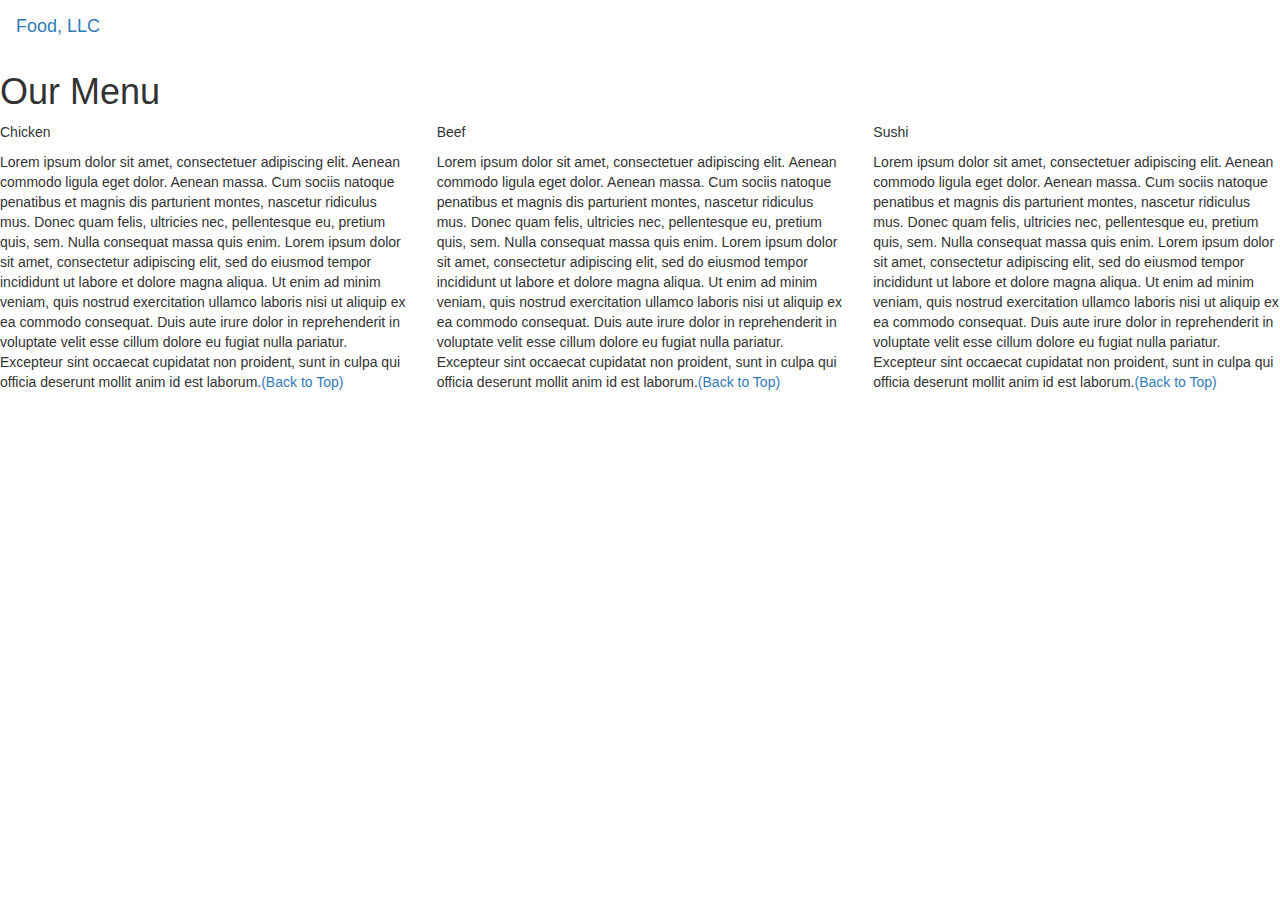
==== module_3/index.html @ 71357a36 "change in html" ====
<!DOCTYPE html>
<html>
<head>

<title>Module 3</title>

  <meta name="viewport" content="width=device-width, initial-scale=1">
  <link rel="stylesheet" href="https://maxcdn.bootstrapcdn.com/bootstrap/3.3.7/css/bootstrap.min.css">
  <script src="https://ajax.googleapis.com/ajax/libs/jquery/3.3.1/jquery.min.js"></script>
  <script src="https://maxcdn.bootstrapcdn.com/bootstrap/3.3.7/js/bootstrap.min.js"></script>

</head>

<meta name="viewport" content="width=device-width, initial-scale=1">
<link rel="stylesheet" type="text/css" href="styles.css">



<body>


<nav class="navbar" id="top">
  <div class="container-fluid">

    <div class="navbar-header">
      <button type="button" class="navbar-toggle" data-toggle="collapse" data-target="#myNavbar">
        <span class="icon-bar"></span>
        <span class="icon-bar"></span>
        <span class="icon-bar"></span> 
      </button>
      <a class="navbar-brand" href="#">Food, LLC</a>
    </div>

    <div class="collapse" id="myNavbar">
      <ul class="nav navbar-nav visible-xs">
        <li><a class="menu-item" href="#">Chicken</a></li>
        <li><a class="menu-item" href="#">Beef</a></li> 
        <li><a class="menu-item" href="#">Sushi</a></li> 
      </ul>
    </div>

  </div>
</nav>

<h1 class="main-title">Our Menu</h1>



<div class="row">

  <div class="col-lg-4 col-md-6 col-sm-12">
    <div class="content-box">
      <p class="item-name">Chicken</p>
      <p>Lorem ipsum dolor sit amet, consectetuer adipiscing elit. Aenean commodo ligula eget dolor. Aenean massa. Cum sociis natoque penatibus et magnis dis parturient montes, nascetur ridiculus mus. Donec quam felis, ultricies nec, pellentesque eu, pretium quis, sem. Nulla consequat massa quis enim. Lorem ipsum dolor sit amet, consectetur adipiscing elit, sed do eiusmod tempor incididunt ut labore et dolore magna aliqua. Ut enim ad minim veniam, quis nostrud exercitation ullamco laboris nisi ut aliquip ex ea commodo consequat. Duis aute irure dolor in reprehenderit in voluptate velit esse cillum dolore eu fugiat nulla pariatur. Excepteur sint occaecat cupidatat non proident, sunt in culpa qui officia deserunt mollit anim id est laborum.<a href="#top">(Back to Top)</a></p>
    </div>
  </div>

  <div class="col-lg-4 col-md-6 col-sm-12">
    <div class="content-box">
      <p class="item-name">Beef</p>
      <p>Lorem ipsum dolor sit amet, consectetuer adipiscing elit. Aenean commodo ligula eget dolor. Aenean massa. Cum sociis natoque penatibus et magnis dis parturient montes, nascetur ridiculus mus. Donec quam felis, ultricies nec, pellentesque eu, pretium quis, sem. Nulla consequat massa quis enim. Lorem ipsum dolor sit amet, consectetur adipiscing elit, sed do eiusmod tempor incididunt ut labore et dolore magna aliqua. Ut enim ad minim veniam, quis nostrud exercitation ullamco laboris nisi ut aliquip ex ea commodo consequat. Duis aute irure dolor in reprehenderit in voluptate velit esse cillum dolore eu fugiat nulla pariatur. Excepteur sint occaecat cupidatat non proident, sunt in culpa qui officia deserunt mollit anim id est laborum.<a href="#top">(Back to Top)</a></p>
    </div>
  </div>


  <div class="col-lg-4 col-md-12 col-sm-12">
    <div class="content-box">
      <p class="item-name">Sushi</p>
      <p>Lorem ipsum dolor sit amet, consectetuer adipiscing elit. Aenean commodo ligula eget dolor. Aenean massa. Cum sociis natoque penatibus et magnis dis parturient montes, nascetur ridiculus mus. Donec quam felis, ultricies nec, pellentesque eu, pretium quis, sem. Nulla consequat massa quis enim. Lorem ipsum dolor sit amet, consectetur adipiscing elit, sed do eiusmod tempor incididunt ut labore et dolore magna aliqua. Ut enim ad minim veniam, quis nostrud exercitation ullamco laboris nisi ut aliquip ex ea commodo consequat. Duis aute irure dolor in reprehenderit in voluptate velit esse cillum dolore eu fugiat nulla pariatur. Excepteur sint occaecat cupidatat non proident, sunt in culpa qui officia deserunt mollit anim id est laborum.<a href="#top">(Back to Top)</a></p>
    </div>
  </div>

</div>


</body>
</html>
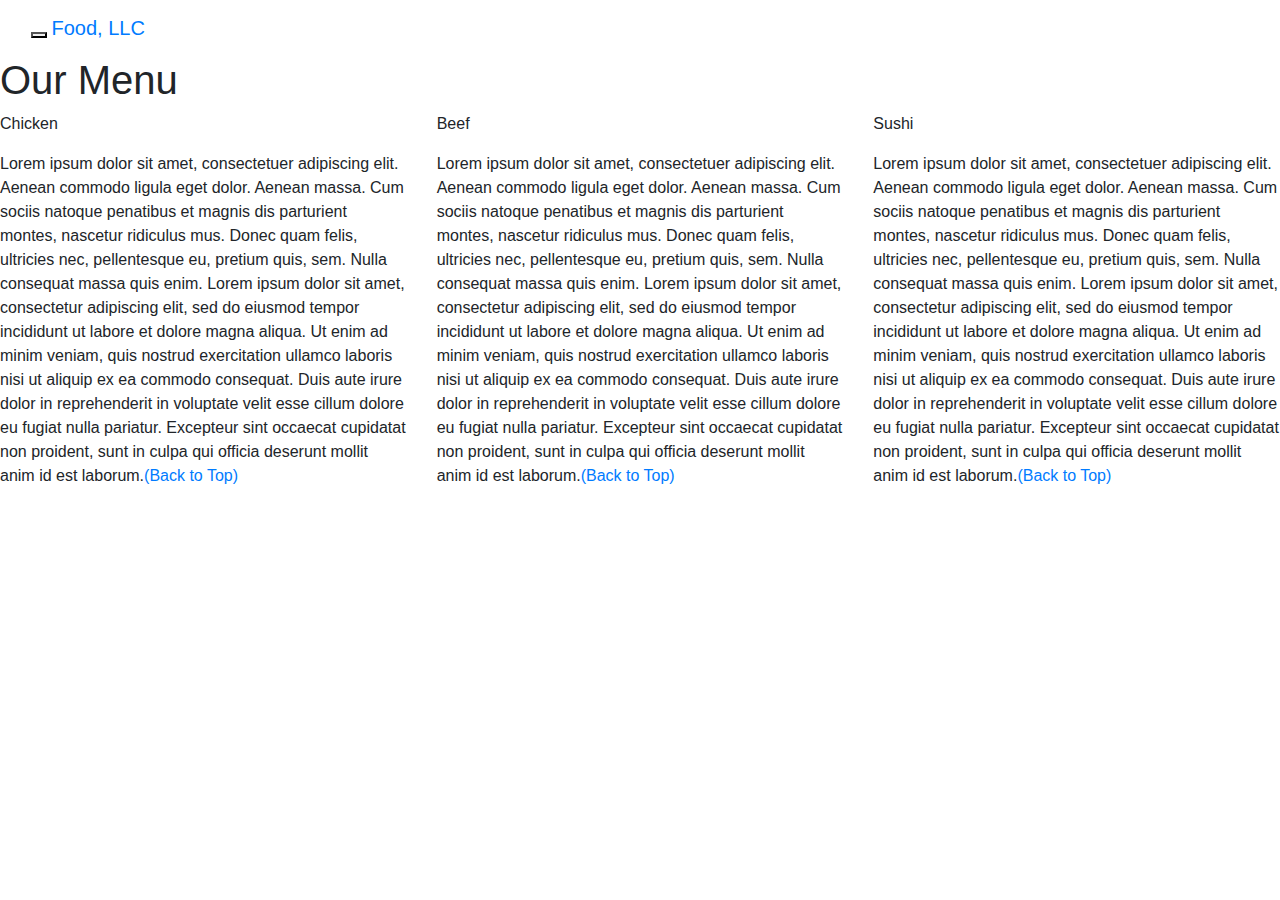
==== commit 8ed67edc: "Again change" ====
--- a/module_3/index.html
+++ b/module_3/index.html
@@ -6,14 +6,13 @@
 <title>Module 3</title>
 
   <meta name="viewport" content="width=device-width, initial-scale=1">
-  <link rel="stylesheet" href="https://maxcdn.bootstrapcdn.com/bootstrap/3.3.7/css/bootstrap.min.css">
-  <script src="https://ajax.googleapis.com/ajax/libs/jquery/3.3.1/jquery.min.js"></script>
-  <script src="https://maxcdn.bootstrapcdn.com/bootstrap/3.3.7/js/bootstrap.min.js"></script>
 
+
+	<link rel="stylesheet" href="css/bootstrap.min.css">
+<link rel="stylesheet" type="text/css" href="styles.css">
+  
 </head>
 
-<meta name="viewport" content="width=device-width, initial-scale=1">
-<link rel="stylesheet" type="text/css" href="styles.css">
 
 
 
@@ -72,7 +71,9 @@
   </div>
 
 </div>
-
+<script src="js/jquery-2.1.4.min.js"></script>
+	<script src="js/bootstrap.min.js"></script>
+  	<script src="js/script.js"></script>
 
 </body>
 </html>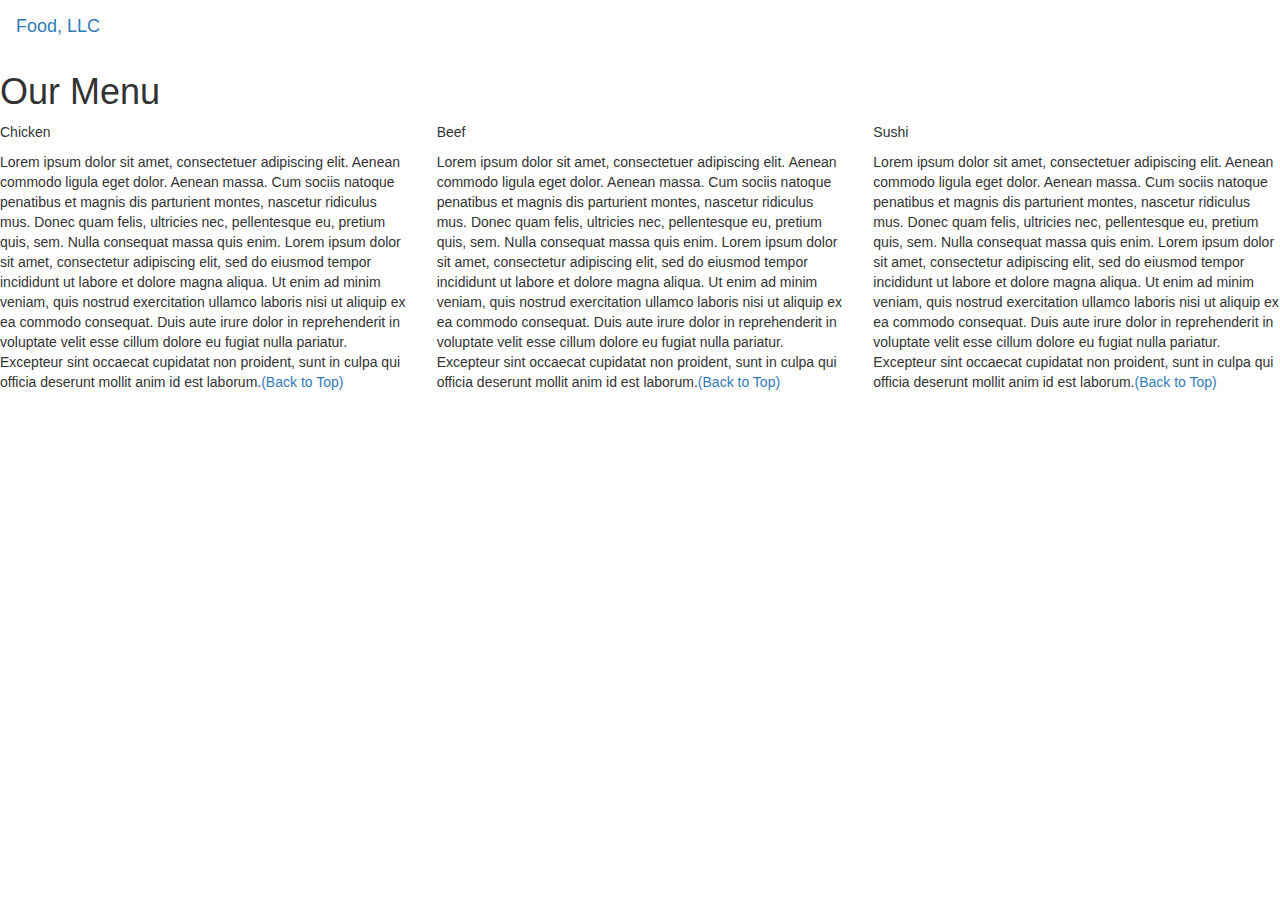
==== commit a2b94d87: "Change" ====
--- a/module_3/index.html
+++ b/module_3/index.html
@@ -1,4 +1,3 @@
-
 <!DOCTYPE html>
 <html>
 <head>
@@ -6,13 +5,14 @@
 <title>Module 3</title>
 
   <meta name="viewport" content="width=device-width, initial-scale=1">
+  <link rel="stylesheet" href="https://maxcdn.bootstrapcdn.com/bootstrap/3.3.7/css/bootstrap.min.css">
+  <script src="https://ajax.googleapis.com/ajax/libs/jquery/3.3.1/jquery.min.js"></script>
+  <script src="https://maxcdn.bootstrapcdn.com/bootstrap/3.3.7/js/bootstrap.min.js"></script>
 
-
-	<link rel="stylesheet" href="css/bootstrap.min.css">
-<link rel="stylesheet" type="text/css" href="styles.css">
-  
 </head>
 
+<meta name="viewport" content="width=device-width, initial-scale=1">
+<link rel="stylesheet" type="text/css" href="style.css">
 
 
 
@@ -71,9 +71,7 @@
   </div>
 
 </div>
-<script src="js/jquery-2.1.4.min.js"></script>
-	<script src="js/bootstrap.min.js"></script>
-  	<script src="js/script.js"></script>
+
 
 </body>
 </html>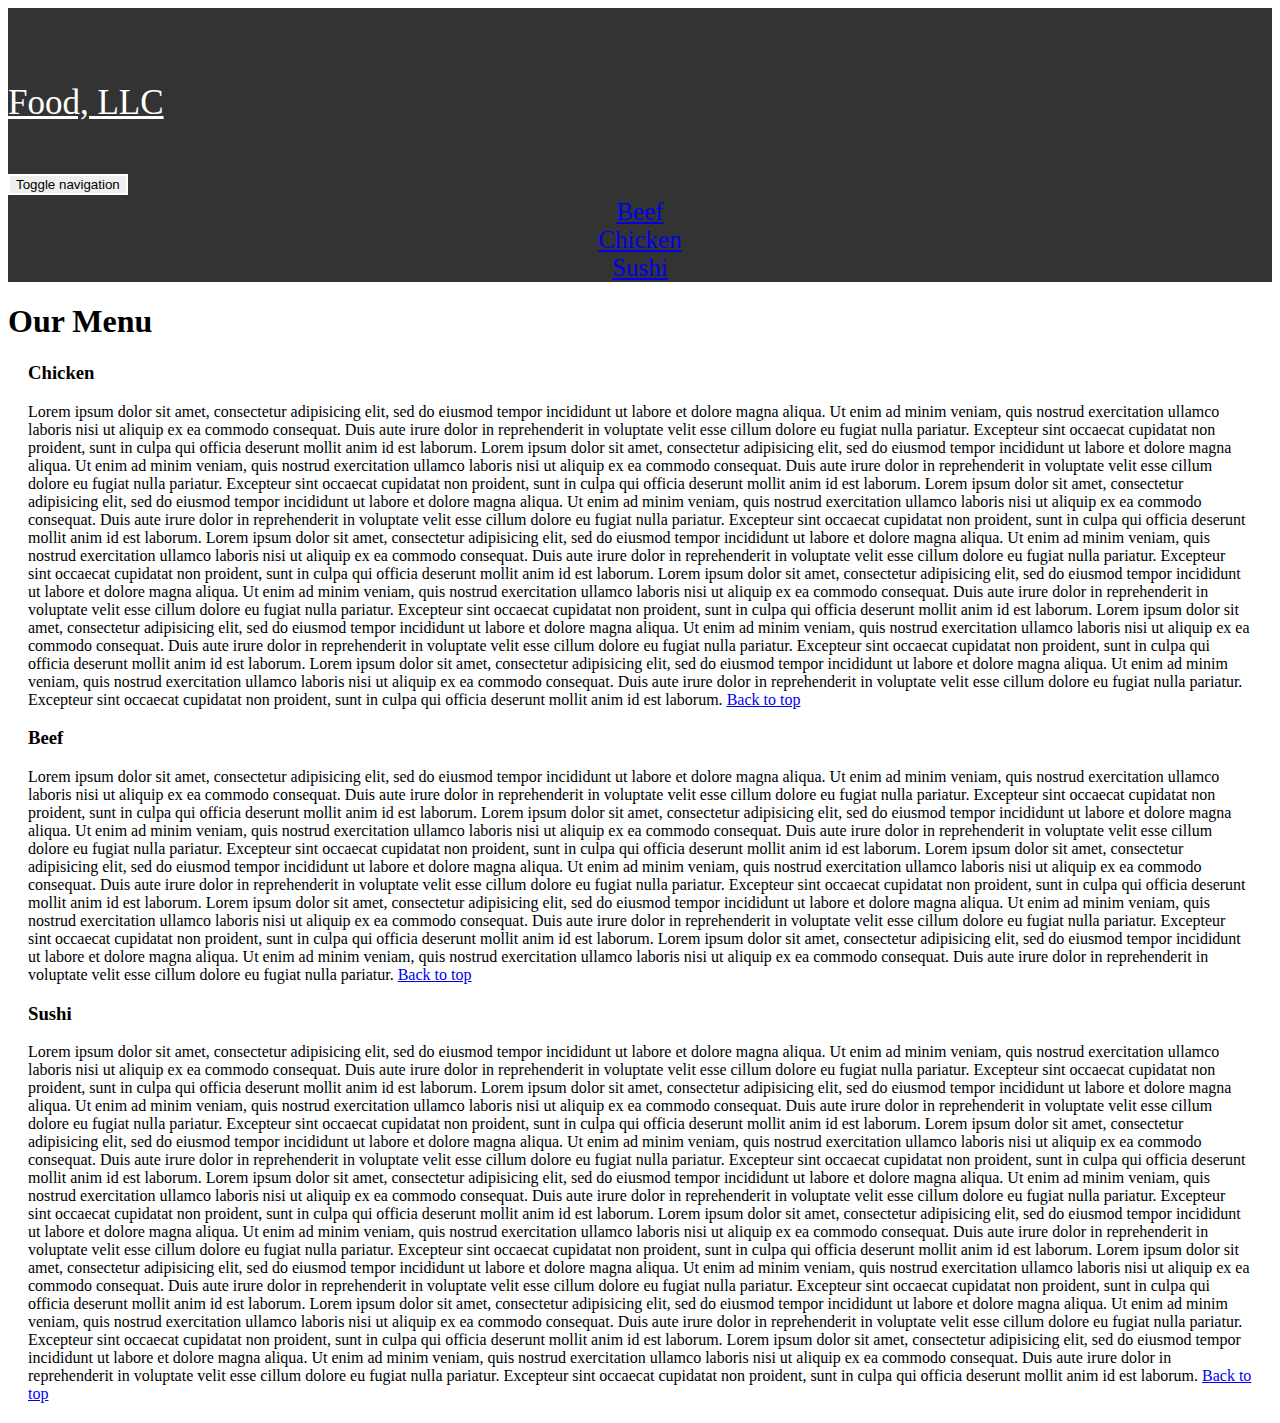
==== commit 1272c02f: "index change" ====
--- a/module_3/index.html
+++ b/module_3/index.html
@@ -1,77 +1,172 @@
-<!DOCTYPE html>
-<html>
-<head>
+  
+<!doctype html>
+<html lang="en">
+  <head>
+    <meta charset="utf-8">
+    <meta http-equiv="X-UA-Compatible" content="IE=edge">
+    <meta name="viewport" content="width=device-width, initial-scale=1">
+    <title>Food</title>
+    <link rel="stylesheet" href="css/bootstrap.min.css">
+    <link rel="stylesheet" href="css/style.css">
+    <link href="https://fonts.googleapis.com/css?family=Lobster" rel="stylesheet">
+  </head>
+<body>
+  <header>
+    <nav id="header-nav" class="navbar navbar-default">
+      <div class="container">
+        <div class="navbar-header">
+          <a href="index.html" class="navbar-brand "><p>Food, LLC</p></a>
+          <button type="button" class="navbar-toggle collapsed" data-toggle="collapse" data-target="#collapsable-nav" aria-expanded="false">
+            <span class="sr-only">Toggle navigation</span>
+            <span class="icon-bar"></span>
+            <span class="icon-bar"></span>
+            <span class="icon-bar"></span>
+          </button>
+        </div><!-- navbar header -->
 
-<title>Module 3</title>
+        <div class="collapse navbar-collapse" id="collapsable-nav">
+          <ul id="nav-list" class="nav navbar-nav navbar-right visible-xs">
+            <li><a href="#beef">Beef</a></li>
+            <li><a href="#chicken">Chicken</a></li>
+            <li><a href="#sushi">Sushi</a></li>
+          </ul>
+        </div>
+      </div>
+    </nav>
+  </header>
+  <div class="container" id="main-content">
+    <h1 class="text-center" id="home">Our Menu</h1>
+    <section class="row">
+      <div class="col-md-4 col-sm-6 col-xs-12"  id="chicken">
+      <article>
+        <h3 class="text-center">Chicken</h3>
+        <p>Lorem ipsum dolor sit amet, consectetur adipisicing elit, sed do eiusmod
+        tempor incididunt ut labore et dolore magna aliqua. Ut enim ad minim veniam,
+        quis nostrud exercitation ullamco laboris nisi ut aliquip ex ea commodo
+        consequat. Duis aute irure dolor in reprehenderit in voluptate velit esse
+        cillum dolore eu fugiat nulla pariatur. Excepteur sint occaecat cupidatat non
+        proident, sunt in culpa qui officia deserunt mollit anim id est laborum. Lorem ipsum dolor sit amet, consectetur adipisicing elit, sed do eiusmod
+        tempor incididunt ut labore et dolore magna aliqua. Ut enim ad minim veniam,
+        quis nostrud exercitation ullamco laboris nisi ut aliquip ex ea commodo
+        consequat. Duis aute irure dolor in reprehenderit in voluptate velit esse
+        cillum dolore eu fugiat nulla pariatur. Excepteur sint occaecat cupidatat non
+        proident, sunt in culpa qui officia deserunt mollit anim id est laborum. Lorem ipsum dolor sit amet, consectetur adipisicing elit, sed do eiusmod
+        tempor incididunt ut labore et dolore magna aliqua. Ut enim ad minim veniam,
+        quis nostrud exercitation ullamco laboris nisi ut aliquip ex ea commodo
+        consequat. Duis aute irure dolor in reprehenderit in voluptate velit esse
+        cillum dolore eu fugiat nulla pariatur. Excepteur sint occaecat cupidatat non
+        proident, sunt in culpa qui officia deserunt mollit anim id est laborum. Lorem ipsum dolor sit amet, consectetur adipisicing elit, sed do eiusmod
+        tempor incididunt ut labore et dolore magna aliqua. Ut enim ad minim veniam,
+        quis nostrud exercitation ullamco laboris nisi ut aliquip ex ea commodo
+        consequat. Duis aute irure dolor in reprehenderit in voluptate velit esse
+        cillum dolore eu fugiat nulla pariatur. Excepteur sint occaecat cupidatat non
+        proident, sunt in culpa qui officia deserunt mollit anim id est laborum. Lorem ipsum dolor sit amet, consectetur adipisicing elit, sed do eiusmod
+        tempor incididunt ut labore et dolore magna aliqua. Ut enim ad minim veniam,
+        quis nostrud exercitation ullamco laboris nisi ut aliquip ex ea commodo
+        consequat. Duis aute irure dolor in reprehenderit in voluptate velit esse
+        cillum dolore eu fugiat nulla pariatur. Excepteur sint occaecat cupidatat non
+        proident, sunt in culpa qui officia deserunt mollit anim id est laborum. Lorem ipsum dolor sit amet, consectetur adipisicing elit, sed do eiusmod
+        tempor incididunt ut labore et dolore magna aliqua. Ut enim ad minim veniam,
+        quis nostrud exercitation ullamco laboris nisi ut aliquip ex ea commodo
+        consequat. Duis aute irure dolor in reprehenderit in voluptate velit esse
+        cillum dolore eu fugiat nulla pariatur. Excepteur sint occaecat cupidatat non
+        proident, sunt in culpa qui officia deserunt mollit anim id est laborum. Lorem ipsum dolor sit amet, consectetur adipisicing elit, sed do eiusmod
+        tempor incididunt ut labore et dolore magna aliqua. Ut enim ad minim veniam,
+        quis nostrud exercitation ullamco laboris nisi ut aliquip ex ea commodo
+        consequat. Duis aute irure dolor in reprehenderit in voluptate velit esse
+        cillum dolore eu fugiat nulla pariatur. Excepteur sint occaecat cupidatat non
+        proident, sunt in culpa qui officia deserunt mollit anim id est laborum. <a href="#home" class="visible-xs visible-sm">Back to top</a></p>
+        </article>
+      </div>
+    
 
-  <meta name="viewport" content="width=device-width, initial-scale=1">
-  <link rel="stylesheet" href="https://maxcdn.bootstrapcdn.com/bootstrap/3.3.7/css/bootstrap.min.css">
-  <script src="https://ajax.googleapis.com/ajax/libs/jquery/3.3.1/jquery.min.js"></script>
-  <script src="https://maxcdn.bootstrapcdn.com/bootstrap/3.3.7/js/bootstrap.min.js"></script>
+    
+      <div id="beef" class="col-md-4 col-sm-6 col-xs-12">
+      <article>
+        <h3 class="text-center">Beef</h3>
+        <p>Lorem ipsum dolor sit amet, consectetur adipisicing elit, sed do eiusmod
+        tempor incididunt ut labore et dolore magna aliqua. Ut enim ad minim veniam,
+        quis nostrud exercitation ullamco laboris nisi ut aliquip ex ea commodo
+        consequat. Duis aute irure dolor in reprehenderit in voluptate velit esse
+        cillum dolore eu fugiat nulla pariatur. Excepteur sint occaecat cupidatat non
+        proident, sunt in culpa qui officia deserunt mollit anim id est laborum. Lorem ipsum dolor sit amet, consectetur adipisicing elit, sed do eiusmod
+        tempor incididunt ut labore et dolore magna aliqua. Ut enim ad minim veniam,
+        quis nostrud exercitation ullamco laboris nisi ut aliquip ex ea commodo
+        consequat. Duis aute irure dolor in reprehenderit in voluptate velit esse
+        cillum dolore eu fugiat nulla pariatur. Excepteur sint occaecat cupidatat non
+        proident, sunt in culpa qui officia deserunt mollit anim id est laborum. Lorem ipsum dolor sit amet, consectetur adipisicing elit, sed do eiusmod
+        tempor incididunt ut labore et dolore magna aliqua. Ut enim ad minim veniam,
+        quis nostrud exercitation ullamco laboris nisi ut aliquip ex ea commodo
+        consequat. Duis aute irure dolor in reprehenderit in voluptate velit esse
+        cillum dolore eu fugiat nulla pariatur. Excepteur sint occaecat cupidatat non
+        proident, sunt in culpa qui officia deserunt mollit anim id est laborum. Lorem ipsum dolor sit amet, consectetur adipisicing elit, sed do eiusmod
+        tempor incididunt ut labore et dolore magna aliqua. Ut enim ad minim veniam,
+        quis nostrud exercitation ullamco laboris nisi ut aliquip ex ea commodo
+        consequat. Duis aute irure dolor in reprehenderit in voluptate velit esse
+        cillum dolore eu fugiat nulla pariatur. Excepteur sint occaecat cupidatat non
+        proident, sunt in culpa qui officia deserunt mollit anim id est laborum. Lorem ipsum dolor sit amet, consectetur adipisicing elit, sed do eiusmod
+        tempor incididunt ut labore et dolore magna aliqua. Ut enim ad minim veniam,
+        quis nostrud exercitation ullamco laboris nisi ut aliquip ex ea commodo
+        consequat. Duis aute irure dolor in reprehenderit in voluptate velit esse
+        cillum dolore eu fugiat nulla pariatur. <a href="#home" class="visible-xs visible-sm">Back to top</a></p>
+        </article>
+      </div>
+    
 
-</head>
-
-<meta name="viewport" content="width=device-width, initial-scale=1">
-<link rel="stylesheet" type="text/css" href="style.css">
-
-
-
-<body>
-
-
-<nav class="navbar" id="top">
-  <div class="container-fluid">
-
-    <div class="navbar-header">
-      <button type="button" class="navbar-toggle" data-toggle="collapse" data-target="#myNavbar">
-        <span class="icon-bar"></span>
-        <span class="icon-bar"></span>
-        <span class="icon-bar"></span> 
-      </button>
-      <a class="navbar-brand" href="#">Food, LLC</a>
-    </div>
-
-    <div class="collapse" id="myNavbar">
-      <ul class="nav navbar-nav visible-xs">
-        <li><a class="menu-item" href="#">Chicken</a></li>
-        <li><a class="menu-item" href="#">Beef</a></li> 
-        <li><a class="menu-item" href="#">Sushi</a></li> 
-      </ul>
-    </div>
-
+    
+    
+      <div id="sushi" class="col-md-4 col-sm-12 col-xs-12">
+      <article>
+        <h3 class="text-center">Sushi</h3>
+        <p>Lorem ipsum dolor sit amet, consectetur adipisicing elit, sed do eiusmod
+        tempor incididunt ut labore et dolore magna aliqua. Ut enim ad minim veniam,
+        quis nostrud exercitation ullamco laboris nisi ut aliquip ex ea commodo
+        consequat. Duis aute irure dolor in reprehenderit in voluptate velit esse
+        cillum dolore eu fugiat nulla pariatur. Excepteur sint occaecat cupidatat non
+        proident, sunt in culpa qui officia deserunt mollit anim id est laborum. Lorem ipsum dolor sit amet, consectetur adipisicing elit, sed do eiusmod
+        tempor incididunt ut labore et dolore magna aliqua. Ut enim ad minim veniam,
+        quis nostrud exercitation ullamco laboris nisi ut aliquip ex ea commodo
+        consequat. Duis aute irure dolor in reprehenderit in voluptate velit esse
+        cillum dolore eu fugiat nulla pariatur. Excepteur sint occaecat cupidatat non
+        proident, sunt in culpa qui officia deserunt mollit anim id est laborum. Lorem ipsum dolor sit amet, consectetur adipisicing elit, sed do eiusmod
+        tempor incididunt ut labore et dolore magna aliqua. Ut enim ad minim veniam,
+        quis nostrud exercitation ullamco laboris nisi ut aliquip ex ea commodo
+        consequat. Duis aute irure dolor in reprehenderit in voluptate velit esse
+        cillum dolore eu fugiat nulla pariatur. Excepteur sint occaecat cupidatat non
+        proident, sunt in culpa qui officia deserunt mollit anim id est laborum. Lorem ipsum dolor sit amet, consectetur adipisicing elit, sed do eiusmod
+        tempor incididunt ut labore et dolore magna aliqua. Ut enim ad minim veniam,
+        quis nostrud exercitation ullamco laboris nisi ut aliquip ex ea commodo
+        consequat. Duis aute irure dolor in reprehenderit in voluptate velit esse
+        cillum dolore eu fugiat nulla pariatur. Excepteur sint occaecat cupidatat non
+        proident, sunt in culpa qui officia deserunt mollit anim id est laborum. Lorem ipsum dolor sit amet, consectetur adipisicing elit, sed do eiusmod
+        tempor incididunt ut labore et dolore magna aliqua. Ut enim ad minim veniam,
+        quis nostrud exercitation ullamco laboris nisi ut aliquip ex ea commodo
+        consequat. Duis aute irure dolor in reprehenderit in voluptate velit esse
+        cillum dolore eu fugiat nulla pariatur. Excepteur sint occaecat cupidatat non
+        proident, sunt in culpa qui officia deserunt mollit anim id est laborum. Lorem ipsum dolor sit amet, consectetur adipisicing elit, sed do eiusmod
+        tempor incididunt ut labore et dolore magna aliqua. Ut enim ad minim veniam,
+        quis nostrud exercitation ullamco laboris nisi ut aliquip ex ea commodo
+        consequat. Duis aute irure dolor in reprehenderit in voluptate velit esse
+        cillum dolore eu fugiat nulla pariatur. Excepteur sint occaecat cupidatat non
+        proident, sunt in culpa qui officia deserunt mollit anim id est laborum. Lorem ipsum dolor sit amet, consectetur adipisicing elit, sed do eiusmod
+        tempor incididunt ut labore et dolore magna aliqua. Ut enim ad minim veniam,
+        quis nostrud exercitation ullamco laboris nisi ut aliquip ex ea commodo
+        consequat. Duis aute irure dolor in reprehenderit in voluptate velit esse
+        cillum dolore eu fugiat nulla pariatur. Excepteur sint occaecat cupidatat non
+        proident, sunt in culpa qui officia deserunt mollit anim id est laborum.
+        Lorem ipsum dolor sit amet, consectetur adipisicing elit, sed do eiusmod
+        tempor incididunt ut labore et dolore magna aliqua. Ut enim ad minim veniam,
+        quis nostrud exercitation ullamco laboris nisi ut aliquip ex ea commodo
+        consequat. Duis aute irure dolor in reprehenderit in voluptate velit esse
+        cillum dolore eu fugiat nulla pariatur. Excepteur sint occaecat cupidatat non
+        proident, sunt in culpa qui officia deserunt mollit anim id est laborum. <a href="#home" class="visible-xs visible-sm">Back to top</a></p>
+        </article>
+      </div>
+    </section>
   </div>
-</nav>
-
-<h1 class="main-title">Our Menu</h1>
-
-
-
-<div class="row">
-
-  <div class="col-lg-4 col-md-6 col-sm-12">
-    <div class="content-box">
-      <p class="item-name">Chicken</p>
-      <p>Lorem ipsum dolor sit amet, consectetuer adipiscing elit. Aenean commodo ligula eget dolor. Aenean massa. Cum sociis natoque penatibus et magnis dis parturient montes, nascetur ridiculus mus. Donec quam felis, ultricies nec, pellentesque eu, pretium quis, sem. Nulla consequat massa quis enim. Lorem ipsum dolor sit amet, consectetur adipiscing elit, sed do eiusmod tempor incididunt ut labore et dolore magna aliqua. Ut enim ad minim veniam, quis nostrud exercitation ullamco laboris nisi ut aliquip ex ea commodo consequat. Duis aute irure dolor in reprehenderit in voluptate velit esse cillum dolore eu fugiat nulla pariatur. Excepteur sint occaecat cupidatat non proident, sunt in culpa qui officia deserunt mollit anim id est laborum.<a href="#top">(Back to Top)</a></p>
-    </div>
-  </div>
-
-  <div class="col-lg-4 col-md-6 col-sm-12">
-    <div class="content-box">
-      <p class="item-name">Beef</p>
-      <p>Lorem ipsum dolor sit amet, consectetuer adipiscing elit. Aenean commodo ligula eget dolor. Aenean massa. Cum sociis natoque penatibus et magnis dis parturient montes, nascetur ridiculus mus. Donec quam felis, ultricies nec, pellentesque eu, pretium quis, sem. Nulla consequat massa quis enim. Lorem ipsum dolor sit amet, consectetur adipiscing elit, sed do eiusmod tempor incididunt ut labore et dolore magna aliqua. Ut enim ad minim veniam, quis nostrud exercitation ullamco laboris nisi ut aliquip ex ea commodo consequat. Duis aute irure dolor in reprehenderit in voluptate velit esse cillum dolore eu fugiat nulla pariatur. Excepteur sint occaecat cupidatat non proident, sunt in culpa qui officia deserunt mollit anim id est laborum.<a href="#top">(Back to Top)</a></p>
-    </div>
-  </div>
-
-
-  <div class="col-lg-4 col-md-12 col-sm-12">
-    <div class="content-box">
-      <p class="item-name">Sushi</p>
-      <p>Lorem ipsum dolor sit amet, consectetuer adipiscing elit. Aenean commodo ligula eget dolor. Aenean massa. Cum sociis natoque penatibus et magnis dis parturient montes, nascetur ridiculus mus. Donec quam felis, ultricies nec, pellentesque eu, pretium quis, sem. Nulla consequat massa quis enim. Lorem ipsum dolor sit amet, consectetur adipiscing elit, sed do eiusmod tempor incididunt ut labore et dolore magna aliqua. Ut enim ad minim veniam, quis nostrud exercitation ullamco laboris nisi ut aliquip ex ea commodo consequat. Duis aute irure dolor in reprehenderit in voluptate velit esse cillum dolore eu fugiat nulla pariatur. Excepteur sint occaecat cupidatat non proident, sunt in culpa qui officia deserunt mollit anim id est laborum.<a href="#top">(Back to Top)</a></p>
-    </div>
-  </div>
-
-</div>
-
-
+  <!-- jQuery (Bootstrap JS plugins depend on it) -->
+  <script src="js/jquery-2.1.4.min.js"></script>
+  <script src="js/bootstrap.min.js"></script>
+  <script src="js/script.js"></script>
 </body>
 </html>--- a/module_3/css/style.css
+++ b/module_3/css/style.css
@@ -0,0 +1,96 @@
+.container-fluid{
+	margin: 0;
+	padding: 0;
+}
+
+.navbar{
+	border-radius: 0px;
+	background-color: rgba(0,0,0,0.8);
+}
+
+.navbar-brand{
+  font-size: 35px;
+  color: white;
+  padding-left: 25px;
+}
+
+.navbar-brand:hover{
+	color: white;
+}
+
+.nav{
+	margin: 0;
+	padding: 0;
+}
+
+.navbar-nav{
+  font-size: 25px;
+  text-align: center;
+  margin: 0;
+  padding: 0;
+}
+
+.navbar-toggle{
+	border: 2px solid white;
+	margin-right: 25px;
+}
+
+.icon-bar{
+	background-color: white;
+}
+
+
+.main-title{
+  margin-bottom: 15px;
+  text-align: center;
+  color: #ff4532;
+  font-size: 50px;
+  font-family: "Comic Sans MS", cursive, sans-serif;
+  font-weight: bold;
+}
+
+li{
+	box-sizing: border-box;
+	width: 100%;
+}
+
+.menu-item{
+	padding: 0;
+	margin: 0;
+	width: 100%;
+	background-color: white;
+	border-bottom: 1px solid black;
+	color: black;
+	display: block;
+}
+
+.menu-item:hover{
+	background-color: rgba(0,0,0,0.9);
+	color: rgba(0,0,0,0.4);
+}
+
+
+
+.row{
+	margin: 20px;
+}
+
+.content-box{
+	margin: 20px;
+	width: auto;
+	height: auto;
+	color: black;
+	background-color: rgba(0,0,0,0.2);
+	font-family: "Comic Sans MS", cursive, sans-serif;
+	padding: 20px;
+}
+
+.item-name{
+	text-align: center;
+	font-size: 20px;
+	font-weight: bold;
+}
+
+#top{
+
+}
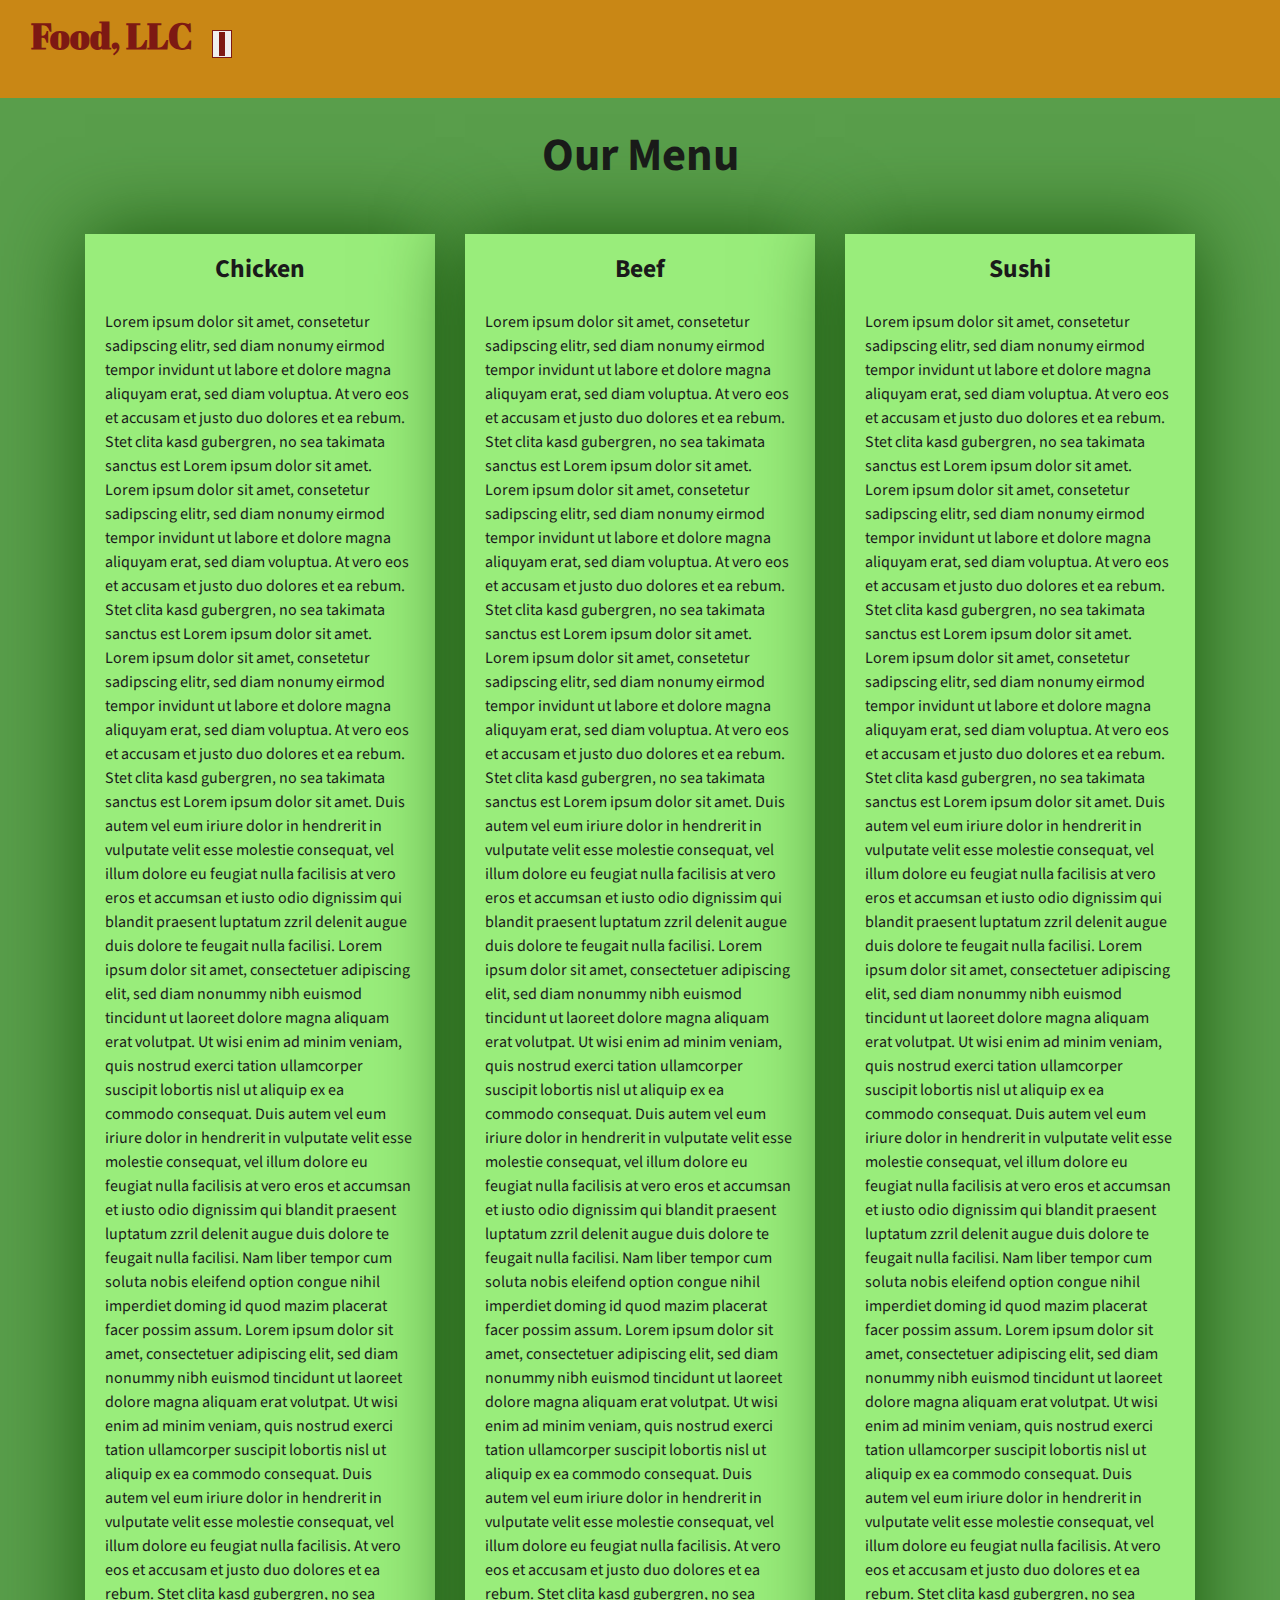
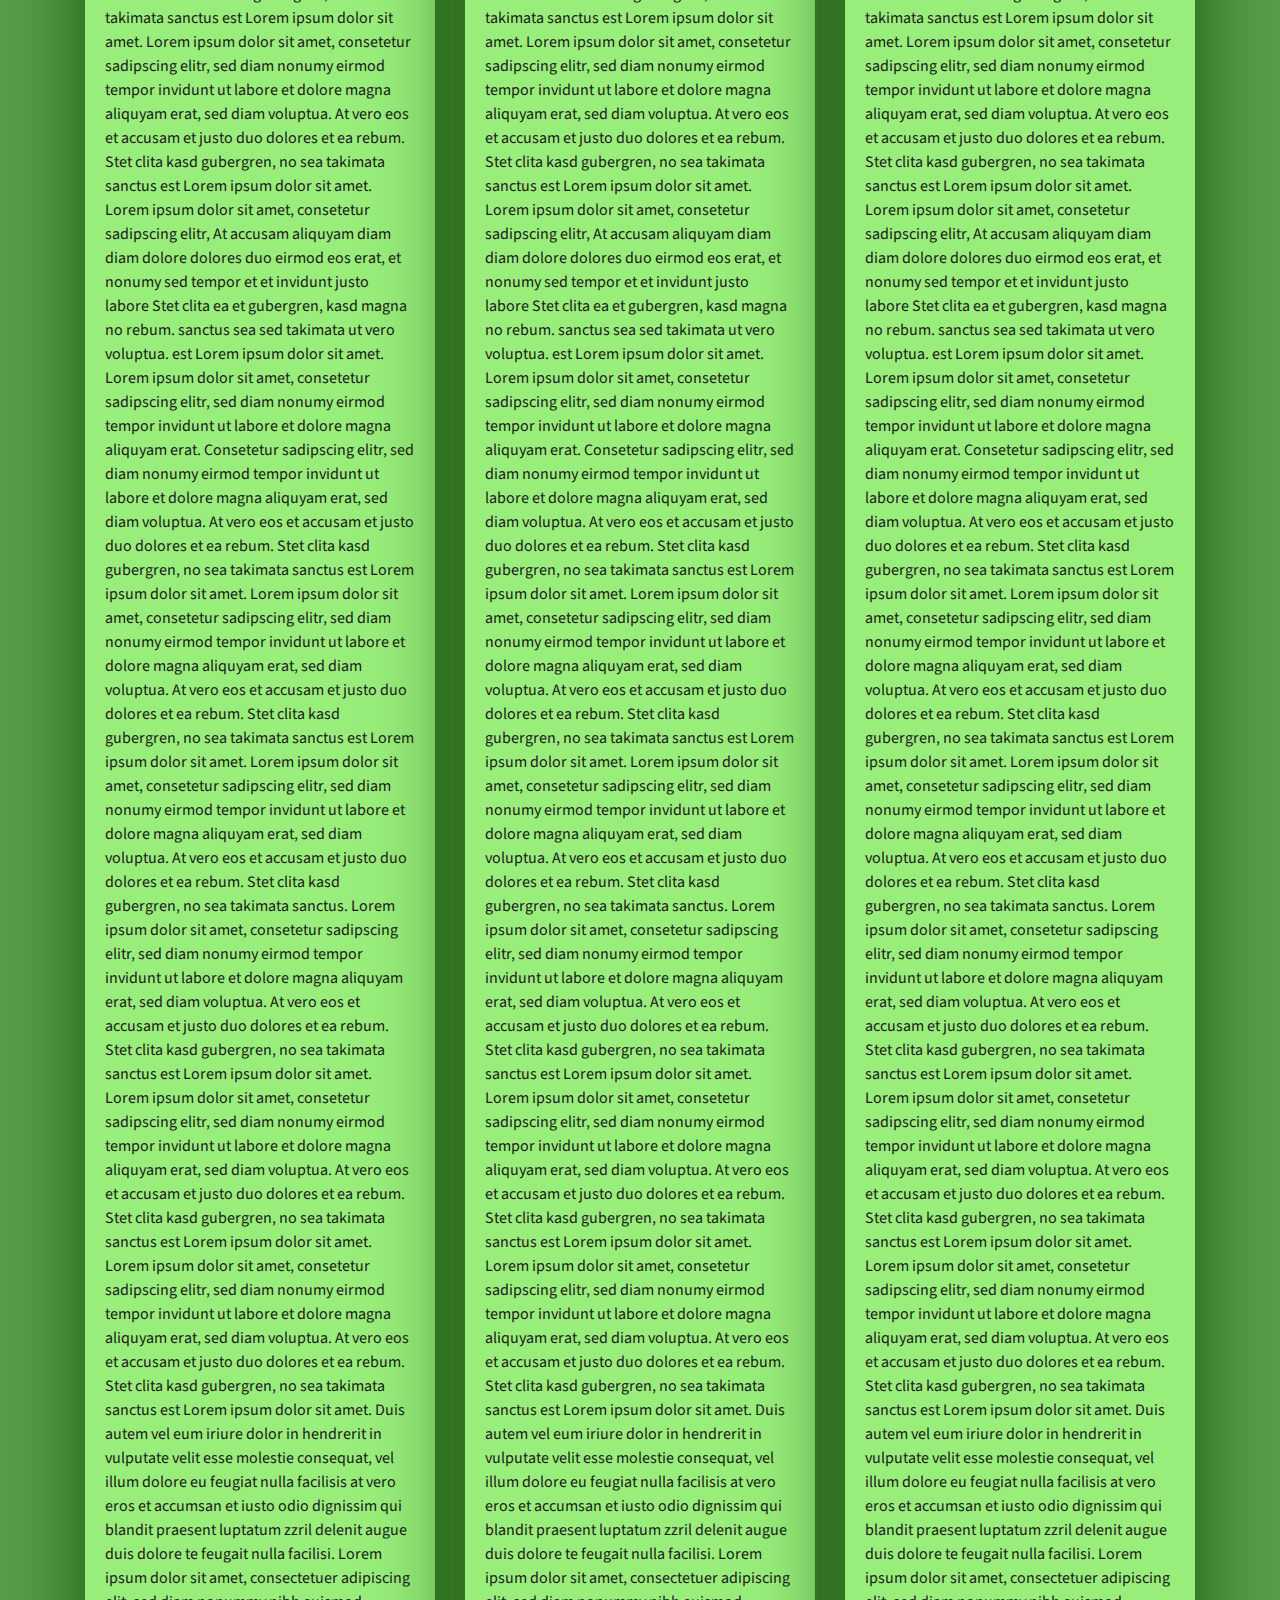
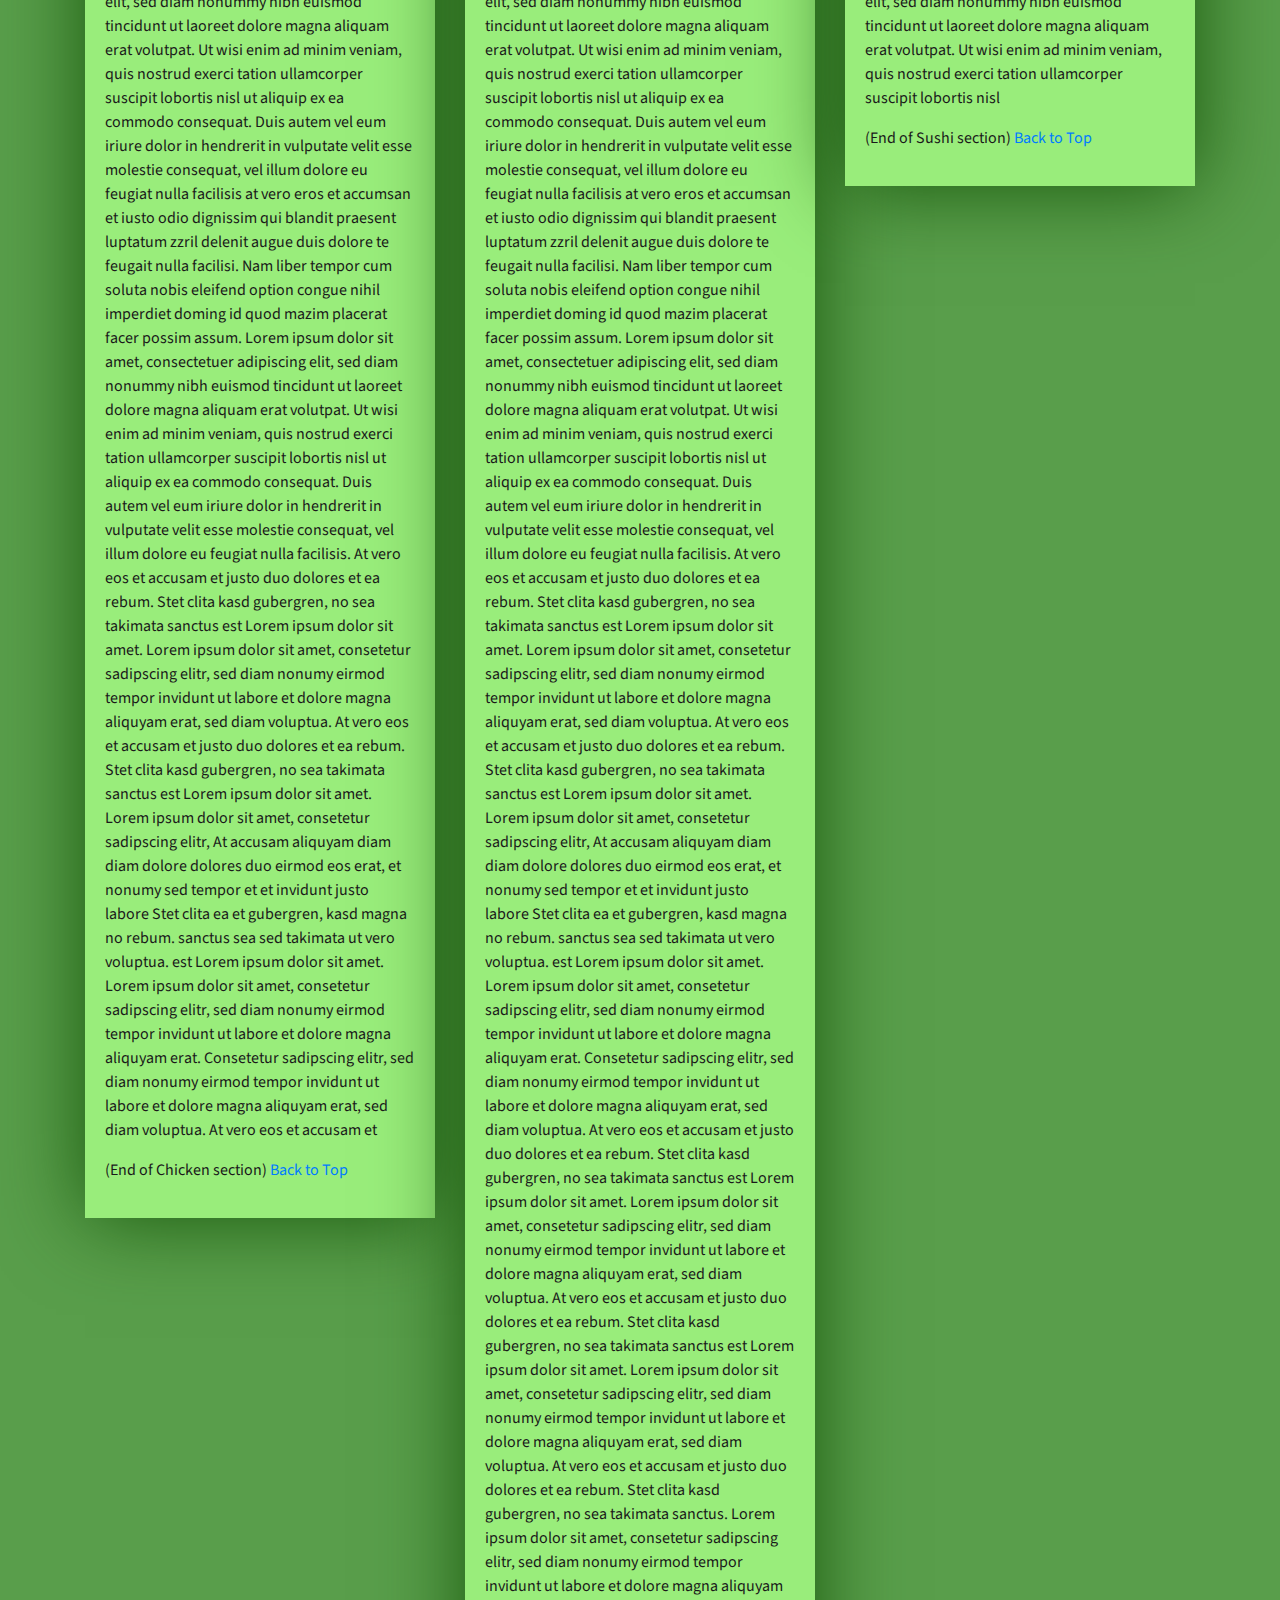
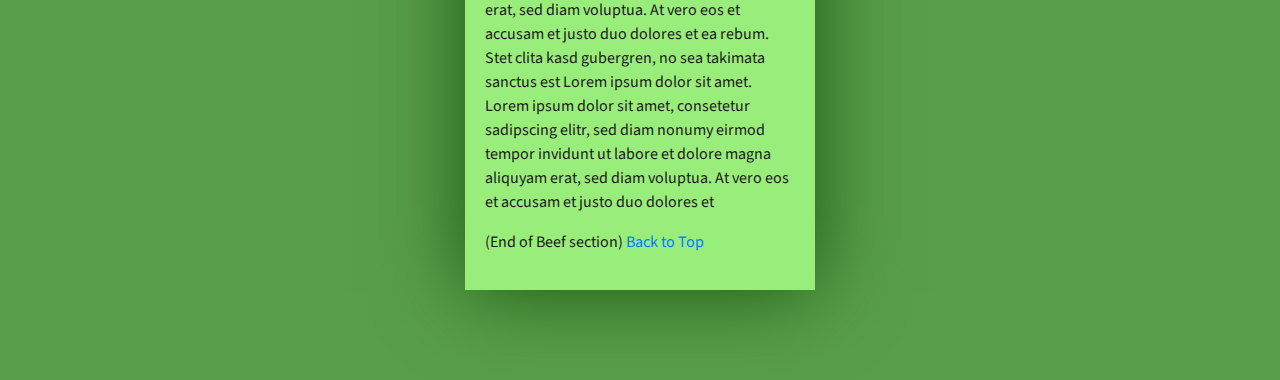
==== commit 0bd6c076: "module 3" ====
--- a/module_3/index.html
+++ b/module_3/index.html
@@ -1,172 +1,202 @@
-  
-<!doctype html>
-<html lang="en">
-  <head>
+<!DOCTYPE html>
+<html lang="zxx">
+
+<head>
     <meta charset="utf-8">
     <meta http-equiv="X-UA-Compatible" content="IE=edge">
     <meta name="viewport" content="width=device-width, initial-scale=1">
-    <title>Food</title>
+    <title>Assignment Solution for Module 3</title>
     <link rel="stylesheet" href="css/bootstrap.min.css">
     <link rel="stylesheet" href="css/style.css">
-    <link href="https://fonts.googleapis.com/css?family=Lobster" rel="stylesheet">
-  </head>
+    <link href="https://fonts.googleapis.com/css?family=Source+Sans+Pro" rel="stylesheet">
+    <link href="https://fonts.googleapis.com/css?family=Abril+Fatface" rel="stylesheet">
+
+    <!-- HTML5 shim and Respond.js for IE8 support of HTML5 elements and media queries -->
+    <!-- WARNING: Respond.js doesn't work if you view the page via file:// -->
+    <!--[if lt IE 9]>
+      <script src="https://oss.maxcdn.com/html5shiv/3.7.2/html5shiv.min.js"></script>
+      <script src="https://oss.maxcdn.com/respond/1.4.2/respond.min.js"></script>
+    <![endif]-->
+</head>
+
 <body>
-  <header>
-    <nav id="header-nav" class="navbar navbar-default">
-      <div class="container">
-        <div class="navbar-header">
-          <a href="index.html" class="navbar-brand "><p>Food, LLC</p></a>
-          <button type="button" class="navbar-toggle collapsed" data-toggle="collapse" data-target="#collapsable-nav" aria-expanded="false">
-            <span class="sr-only">Toggle navigation</span>
-            <span class="icon-bar"></span>
-            <span class="icon-bar"></span>
-            <span class="icon-bar"></span>
-          </button>
-        </div><!-- navbar header -->
-
-        <div class="collapse navbar-collapse" id="collapsable-nav">
-          <ul id="nav-list" class="nav navbar-nav navbar-right visible-xs">
-            <li><a href="#beef">Beef</a></li>
-            <li><a href="#chicken">Chicken</a></li>
-            <li><a href="#sushi">Sushi</a></li>
-          </ul>
+    <header>
+        <nav id="header-nav" class="navbar navbar-default">
+            <div class="container-fluid">
+                <div class="navbar-header">
+                    <div class="navbar-brand">
+                        <a href="index.html"><h1>Food, LLC</h1></a>
+                    </div>
+
+                    <button type="button" class="navbar-toggle collapsed visible-xs" data-toggle="collapse" data-target="#collapsable-nav" aria-expanded="false">
+                        <span class="sr-only">Toggle navigation</span>
+                        <span class="icon-bar"></span>
+                        <span class="icon-bar"></span>
+                        <span class="icon-bar"></span>
+                    </button>
+                </div>
+
+                <div id="collapsable-nav" class="collapse navbar-collapse">
+                    <ul id="nav-list" class="nav navbar-nav navbar-right visible-xs text-center">
+                        <li>
+                            <a href="#chicken-tile"><br class="hidden-xs"> Chicken</a>
+                        </li>
+                        <li>
+                            <a href="#beef-tile"><br class="hidden-xs"> Beef</a>
+                        </li>
+                        <li>
+                            <a href="#sushi-tile"><br class="hidden-xs"> Sushi</a>
+                        </li>
+                    </ul>
+                </div>
+            </div>
+        </nav>
+    </header>
+
+    <div id="main-content" class="container">
+        <h2 id="top-heading" class="text-center">Our Menu</h2>
+        <div id="home-tiles" class="row">
+            <div class="col-md-4 col-sm-6 col-xs-12">
+                <div id="chicken-tile">
+                    <section>
+                        <h3 class="text-center">Chicken</h3>
+                        <p>
+                            Lorem ipsum dolor sit amet, consetetur sadipscing elitr, sed diam nonumy eirmod tempor invidunt ut labore et dolore magna aliquyam erat, sed diam voluptua. At vero eos et accusam et justo duo dolores et ea rebum. Stet clita kasd gubergren, no sea takimata
+                            sanctus est Lorem ipsum dolor sit amet. Lorem ipsum dolor sit amet, consetetur sadipscing elitr, sed diam nonumy eirmod tempor invidunt ut labore et dolore magna aliquyam erat, sed diam voluptua. At vero eos et accusam et justo
+                            duo dolores et ea rebum. Stet clita kasd gubergren, no sea takimata sanctus est Lorem ipsum dolor sit amet. Lorem ipsum dolor sit amet, consetetur sadipscing elitr, sed diam nonumy eirmod tempor invidunt ut labore et dolore
+                            magna aliquyam erat, sed diam voluptua. At vero eos et accusam et justo duo dolores et ea rebum. Stet clita kasd gubergren, no sea takimata sanctus est Lorem ipsum dolor sit amet. Duis autem vel eum iriure dolor in hendrerit
+                            in vulputate velit esse molestie consequat, vel illum dolore eu feugiat nulla facilisis at vero eros et accumsan et iusto odio dignissim qui blandit praesent luptatum zzril delenit augue duis dolore te feugait nulla facilisi.
+                            Lorem ipsum dolor sit amet, consectetuer adipiscing elit, sed diam nonummy nibh euismod tincidunt ut laoreet dolore magna aliquam erat volutpat. Ut wisi enim ad minim veniam, quis nostrud exerci tation ullamcorper suscipit
+                            lobortis nisl ut aliquip ex ea commodo consequat. Duis autem vel eum iriure dolor in hendrerit in vulputate velit esse molestie consequat, vel illum dolore eu feugiat nulla facilisis at vero eros et accumsan et iusto odio dignissim
+                            qui blandit praesent luptatum zzril delenit augue duis dolore te feugait nulla facilisi. Nam liber tempor cum soluta nobis eleifend option congue nihil imperdiet doming id quod mazim placerat facer possim assum. Lorem ipsum
+                            dolor sit amet, consectetuer adipiscing elit, sed diam nonummy nibh euismod tincidunt ut laoreet dolore magna aliquam erat volutpat. Ut wisi enim ad minim veniam, quis nostrud exerci tation ullamcorper suscipit lobortis nisl
+                            ut aliquip ex ea commodo consequat. Duis autem vel eum iriure dolor in hendrerit in vulputate velit esse molestie consequat, vel illum dolore eu feugiat nulla facilisis. At vero eos et accusam et justo duo dolores et ea rebum.
+                            Stet clita kasd gubergren, no sea takimata sanctus est Lorem ipsum dolor sit amet. Lorem ipsum dolor sit amet, consetetur sadipscing elitr, sed diam nonumy eirmod tempor invidunt ut labore et dolore magna aliquyam erat, sed
+                            diam voluptua. At vero eos et accusam et justo duo dolores et ea rebum. Stet clita kasd gubergren, no sea takimata sanctus est Lorem ipsum dolor sit amet. Lorem ipsum dolor sit amet, consetetur sadipscing elitr, At accusam
+                            aliquyam diam diam dolore dolores duo eirmod eos erat, et nonumy sed tempor et et invidunt justo labore Stet clita ea et gubergren, kasd magna no rebum. sanctus sea sed takimata ut vero voluptua. est Lorem ipsum dolor sit amet.
+                            Lorem ipsum dolor sit amet, consetetur sadipscing elitr, sed diam nonumy eirmod tempor invidunt ut labore et dolore magna aliquyam erat. Consetetur sadipscing elitr, sed diam nonumy eirmod tempor invidunt ut labore et dolore
+                            magna aliquyam erat, sed diam voluptua. At vero eos et accusam et justo duo dolores et ea rebum. Stet clita kasd gubergren, no sea takimata sanctus est Lorem ipsum dolor sit amet. Lorem ipsum dolor sit amet, consetetur sadipscing
+                            elitr, sed diam nonumy eirmod tempor invidunt ut labore et dolore magna aliquyam erat, sed diam voluptua. At vero eos et accusam et justo duo dolores et ea rebum. Stet clita kasd gubergren, no sea takimata sanctus est Lorem
+                            ipsum dolor sit amet. Lorem ipsum dolor sit amet, consetetur sadipscing elitr, sed diam nonumy eirmod tempor invidunt ut labore et dolore magna aliquyam erat, sed diam voluptua. At vero eos et accusam et justo duo dolores et
+                            ea rebum. Stet clita kasd gubergren, no sea takimata sanctus. Lorem ipsum dolor sit amet, consetetur sadipscing elitr, sed diam nonumy eirmod tempor invidunt ut labore et dolore magna aliquyam erat, sed diam voluptua. At vero
+                            eos et accusam et justo duo dolores et ea rebum. Stet clita kasd gubergren, no sea takimata sanctus est Lorem ipsum dolor sit amet. Lorem ipsum dolor sit amet, consetetur sadipscing elitr, sed diam nonumy eirmod tempor invidunt
+                            ut labore et dolore magna aliquyam erat, sed diam voluptua. At vero eos et accusam et justo duo dolores et ea rebum. Stet clita kasd gubergren, no sea takimata sanctus est Lorem ipsum dolor sit amet. Lorem ipsum dolor sit amet,
+                            consetetur sadipscing elitr, sed diam nonumy eirmod tempor invidunt ut labore et dolore magna aliquyam erat, sed diam voluptua. At vero eos et accusam et justo duo dolores et ea rebum. Stet clita kasd gubergren, no sea takimata
+                            sanctus est Lorem ipsum dolor sit amet. Duis autem vel eum iriure dolor in hendrerit in vulputate velit esse molestie consequat, vel illum dolore eu feugiat nulla facilisis at vero eros et accumsan et iusto odio dignissim qui
+                            blandit praesent luptatum zzril delenit augue duis dolore te feugait nulla facilisi. Lorem ipsum dolor sit amet, consectetuer adipiscing elit, sed diam nonummy nibh euismod tincidunt ut laoreet dolore magna aliquam erat volutpat.
+                            Ut wisi enim ad minim veniam, quis nostrud exerci tation ullamcorper suscipit lobortis nisl ut aliquip ex ea commodo consequat. Duis autem vel eum iriure dolor in hendrerit in vulputate velit esse molestie consequat, vel illum
+                            dolore eu feugiat nulla facilisis at vero eros et accumsan et iusto odio dignissim qui blandit praesent luptatum zzril delenit augue duis dolore te feugait nulla facilisi. Nam liber tempor cum soluta nobis eleifend option congue
+                            nihil imperdiet doming id quod mazim placerat facer possim assum. Lorem ipsum dolor sit amet, consectetuer adipiscing elit, sed diam nonummy nibh euismod tincidunt ut laoreet dolore magna aliquam erat volutpat. Ut wisi enim
+                            ad minim veniam, quis nostrud exerci tation ullamcorper suscipit lobortis nisl ut aliquip ex ea commodo consequat. Duis autem vel eum iriure dolor in hendrerit in vulputate velit esse molestie consequat, vel illum dolore eu
+                            feugiat nulla facilisis. At vero eos et accusam et justo duo dolores et ea rebum. Stet clita kasd gubergren, no sea takimata sanctus est Lorem ipsum dolor sit amet. Lorem ipsum dolor sit amet, consetetur sadipscing elitr, sed
+                            diam nonumy eirmod tempor invidunt ut labore et dolore magna aliquyam erat, sed diam voluptua. At vero eos et accusam et justo duo dolores et ea rebum. Stet clita kasd gubergren, no sea takimata sanctus est Lorem ipsum dolor
+                            sit amet. Lorem ipsum dolor sit amet, consetetur sadipscing elitr, At accusam aliquyam diam diam dolore dolores duo eirmod eos erat, et nonumy sed tempor et et invidunt justo labore Stet clita ea et gubergren, kasd magna no
+                            rebum. sanctus sea sed takimata ut vero voluptua. est Lorem ipsum dolor sit amet. Lorem ipsum dolor sit amet, consetetur sadipscing elitr, sed diam nonumy eirmod tempor invidunt ut labore et dolore magna aliquyam erat. Consetetur
+                            sadipscing elitr, sed diam nonumy eirmod tempor invidunt ut labore et dolore magna aliquyam erat, sed diam voluptua. At vero eos et accusam et
+                        </p>
+                        <p>
+                            (End of Chicken section) <a href="#top-heading">Back to Top</a>
+                        </p>
+                    </section>
+                </div>
+            </div>
+            <div class="col-md-4 col-sm-6 col-xs-12">
+                <div id="beef-tile">
+                    <section>
+                        <h3 class="text-center">Beef</h3>
+                        <p>
+                            Lorem ipsum dolor sit amet, consetetur sadipscing elitr, sed diam nonumy eirmod tempor invidunt ut labore et dolore magna aliquyam erat, sed diam voluptua. At vero eos et accusam et justo duo dolores et ea rebum. Stet clita kasd gubergren, no sea takimata
+                            sanctus est Lorem ipsum dolor sit amet. Lorem ipsum dolor sit amet, consetetur sadipscing elitr, sed diam nonumy eirmod tempor invidunt ut labore et dolore magna aliquyam erat, sed diam voluptua. At vero eos et accusam et justo
+                            duo dolores et ea rebum. Stet clita kasd gubergren, no sea takimata sanctus est Lorem ipsum dolor sit amet. Lorem ipsum dolor sit amet, consetetur sadipscing elitr, sed diam nonumy eirmod tempor invidunt ut labore et dolore
+                            magna aliquyam erat, sed diam voluptua. At vero eos et accusam et justo duo dolores et ea rebum. Stet clita kasd gubergren, no sea takimata sanctus est Lorem ipsum dolor sit amet. Duis autem vel eum iriure dolor in hendrerit
+                            in vulputate velit esse molestie consequat, vel illum dolore eu feugiat nulla facilisis at vero eros et accumsan et iusto odio dignissim qui blandit praesent luptatum zzril delenit augue duis dolore te feugait nulla facilisi.
+                            Lorem ipsum dolor sit amet, consectetuer adipiscing elit, sed diam nonummy nibh euismod tincidunt ut laoreet dolore magna aliquam erat volutpat. Ut wisi enim ad minim veniam, quis nostrud exerci tation ullamcorper suscipit
+                            lobortis nisl ut aliquip ex ea commodo consequat. Duis autem vel eum iriure dolor in hendrerit in vulputate velit esse molestie consequat, vel illum dolore eu feugiat nulla facilisis at vero eros et accumsan et iusto odio dignissim
+                            qui blandit praesent luptatum zzril delenit augue duis dolore te feugait nulla facilisi. Nam liber tempor cum soluta nobis eleifend option congue nihil imperdiet doming id quod mazim placerat facer possim assum. Lorem ipsum
+                            dolor sit amet, consectetuer adipiscing elit, sed diam nonummy nibh euismod tincidunt ut laoreet dolore magna aliquam erat volutpat. Ut wisi enim ad minim veniam, quis nostrud exerci tation ullamcorper suscipit lobortis nisl
+                            ut aliquip ex ea commodo consequat. Duis autem vel eum iriure dolor in hendrerit in vulputate velit esse molestie consequat, vel illum dolore eu feugiat nulla facilisis. At vero eos et accusam et justo duo dolores et ea rebum.
+                            Stet clita kasd gubergren, no sea takimata sanctus est Lorem ipsum dolor sit amet. Lorem ipsum dolor sit amet, consetetur sadipscing elitr, sed diam nonumy eirmod tempor invidunt ut labore et dolore magna aliquyam erat, sed
+                            diam voluptua. At vero eos et accusam et justo duo dolores et ea rebum. Stet clita kasd gubergren, no sea takimata sanctus est Lorem ipsum dolor sit amet. Lorem ipsum dolor sit amet, consetetur sadipscing elitr, At accusam
+                            aliquyam diam diam dolore dolores duo eirmod eos erat, et nonumy sed tempor et et invidunt justo labore Stet clita ea et gubergren, kasd magna no rebum. sanctus sea sed takimata ut vero voluptua. est Lorem ipsum dolor sit amet.
+                            Lorem ipsum dolor sit amet, consetetur sadipscing elitr, sed diam nonumy eirmod tempor invidunt ut labore et dolore magna aliquyam erat. Consetetur sadipscing elitr, sed diam nonumy eirmod tempor invidunt ut labore et dolore
+                            magna aliquyam erat, sed diam voluptua. At vero eos et accusam et justo duo dolores et ea rebum. Stet clita kasd gubergren, no sea takimata sanctus est Lorem ipsum dolor sit amet. Lorem ipsum dolor sit amet, consetetur sadipscing
+                            elitr, sed diam nonumy eirmod tempor invidunt ut labore et dolore magna aliquyam erat, sed diam voluptua. At vero eos et accusam et justo duo dolores et ea rebum. Stet clita kasd gubergren, no sea takimata sanctus est Lorem
+                            ipsum dolor sit amet. Lorem ipsum dolor sit amet, consetetur sadipscing elitr, sed diam nonumy eirmod tempor invidunt ut labore et dolore magna aliquyam erat, sed diam voluptua. At vero eos et accusam et justo duo dolores et
+                            ea rebum. Stet clita kasd gubergren, no sea takimata sanctus. Lorem ipsum dolor sit amet, consetetur sadipscing elitr, sed diam nonumy eirmod tempor invidunt ut labore et dolore magna aliquyam erat, sed diam voluptua. At vero
+                            eos et accusam et justo duo dolores et ea rebum. Stet clita kasd gubergren, no sea takimata sanctus est Lorem ipsum dolor sit amet. Lorem ipsum dolor sit amet, consetetur sadipscing elitr, sed diam nonumy eirmod tempor invidunt
+                            ut labore et dolore magna aliquyam erat, sed diam voluptua. At vero eos et accusam et justo duo dolores et ea rebum. Stet clita kasd gubergren, no sea takimata sanctus est Lorem ipsum dolor sit amet. Lorem ipsum dolor sit amet,
+                            consetetur sadipscing elitr, sed diam nonumy eirmod tempor invidunt ut labore et dolore magna aliquyam erat, sed diam voluptua. At vero eos et accusam et justo duo dolores et ea rebum. Stet clita kasd gubergren, no sea takimata
+                            sanctus est Lorem ipsum dolor sit amet. Duis autem vel eum iriure dolor in hendrerit in vulputate velit esse molestie consequat, vel illum dolore eu feugiat nulla facilisis at vero eros et accumsan et iusto odio dignissim qui
+                            blandit praesent luptatum zzril delenit augue duis dolore te feugait nulla facilisi. Lorem ipsum dolor sit amet, consectetuer adipiscing elit, sed diam nonummy nibh euismod tincidunt ut laoreet dolore magna aliquam erat volutpat.
+                            Ut wisi enim ad minim veniam, quis nostrud exerci tation ullamcorper suscipit lobortis nisl ut aliquip ex ea commodo consequat. Duis autem vel eum iriure dolor in hendrerit in vulputate velit esse molestie consequat, vel illum
+                            dolore eu feugiat nulla facilisis at vero eros et accumsan et iusto odio dignissim qui blandit praesent luptatum zzril delenit augue duis dolore te feugait nulla facilisi. Nam liber tempor cum soluta nobis eleifend option congue
+                            nihil imperdiet doming id quod mazim placerat facer possim assum. Lorem ipsum dolor sit amet, consectetuer adipiscing elit, sed diam nonummy nibh euismod tincidunt ut laoreet dolore magna aliquam erat volutpat. Ut wisi enim
+                            ad minim veniam, quis nostrud exerci tation ullamcorper suscipit lobortis nisl ut aliquip ex ea commodo consequat. Duis autem vel eum iriure dolor in hendrerit in vulputate velit esse molestie consequat, vel illum dolore eu
+                            feugiat nulla facilisis. At vero eos et accusam et justo duo dolores et ea rebum. Stet clita kasd gubergren, no sea takimata sanctus est Lorem ipsum dolor sit amet. Lorem ipsum dolor sit amet, consetetur sadipscing elitr, sed
+                            diam nonumy eirmod tempor invidunt ut labore et dolore magna aliquyam erat, sed diam voluptua. At vero eos et accusam et justo duo dolores et ea rebum. Stet clita kasd gubergren, no sea takimata sanctus est Lorem ipsum dolor
+                            sit amet. Lorem ipsum dolor sit amet, consetetur sadipscing elitr, At accusam aliquyam diam diam dolore dolores duo eirmod eos erat, et nonumy sed tempor et et invidunt justo labore Stet clita ea et gubergren, kasd magna no
+                            rebum. sanctus sea sed takimata ut vero voluptua. est Lorem ipsum dolor sit amet. Lorem ipsum dolor sit amet, consetetur sadipscing elitr, sed diam nonumy eirmod tempor invidunt ut labore et dolore magna aliquyam erat. Consetetur
+                            sadipscing elitr, sed diam nonumy eirmod tempor invidunt ut labore et dolore magna aliquyam erat, sed diam voluptua. At vero eos et accusam et justo duo dolores et ea rebum. Stet clita kasd gubergren, no sea takimata sanctus
+                            est Lorem ipsum dolor sit amet. Lorem ipsum dolor sit amet, consetetur sadipscing elitr, sed diam nonumy eirmod tempor invidunt ut labore et dolore magna aliquyam erat, sed diam voluptua. At vero eos et accusam et justo duo
+                            dolores et ea rebum. Stet clita kasd gubergren, no sea takimata sanctus est Lorem ipsum dolor sit amet. Lorem ipsum dolor sit amet, consetetur sadipscing elitr, sed diam nonumy eirmod tempor invidunt ut labore et dolore magna
+                            aliquyam erat, sed diam voluptua. At vero eos et accusam et justo duo dolores et ea rebum. Stet clita kasd gubergren, no sea takimata sanctus. Lorem ipsum dolor sit amet, consetetur sadipscing elitr, sed diam nonumy eirmod
+                            tempor invidunt ut labore et dolore magna aliquyam erat, sed diam voluptua. At vero eos et accusam et justo duo dolores et ea rebum. Stet clita kasd gubergren, no sea takimata sanctus est Lorem ipsum dolor sit amet. Lorem ipsum
+                            dolor sit amet, consetetur sadipscing elitr, sed diam nonumy eirmod tempor invidunt ut labore et dolore magna aliquyam erat, sed diam voluptua. At vero eos et accusam et justo duo dolores et
+                        </p>
+                        <p>
+                            (End of Beef section) <a href="#top-heading">Back to Top</a>
+                        </p>
+                    </section>
+                </div>
+            </div>
+            <!-- <div class="clearfix visible-md-block"></div> -->
+            <div class="col-md-4 col-sm-12 col-xs-12">
+                <div id="sushi-tile">
+                    <section>
+                        <h3 class="text-center">Sushi</h3>
+                        <p>
+                            Lorem ipsum dolor sit amet, consetetur sadipscing elitr, sed diam nonumy eirmod tempor invidunt ut labore et dolore magna aliquyam erat, sed diam voluptua. At vero eos et accusam et justo duo dolores et ea rebum. Stet clita kasd gubergren, no sea takimata
+                            sanctus est Lorem ipsum dolor sit amet. Lorem ipsum dolor sit amet, consetetur sadipscing elitr, sed diam nonumy eirmod tempor invidunt ut labore et dolore magna aliquyam erat, sed diam voluptua. At vero eos et accusam et justo
+                            duo dolores et ea rebum. Stet clita kasd gubergren, no sea takimata sanctus est Lorem ipsum dolor sit amet. Lorem ipsum dolor sit amet, consetetur sadipscing elitr, sed diam nonumy eirmod tempor invidunt ut labore et dolore
+                            magna aliquyam erat, sed diam voluptua. At vero eos et accusam et justo duo dolores et ea rebum. Stet clita kasd gubergren, no sea takimata sanctus est Lorem ipsum dolor sit amet. Duis autem vel eum iriure dolor in hendrerit
+                            in vulputate velit esse molestie consequat, vel illum dolore eu feugiat nulla facilisis at vero eros et accumsan et iusto odio dignissim qui blandit praesent luptatum zzril delenit augue duis dolore te feugait nulla facilisi.
+                            Lorem ipsum dolor sit amet, consectetuer adipiscing elit, sed diam nonummy nibh euismod tincidunt ut laoreet dolore magna aliquam erat volutpat. Ut wisi enim ad minim veniam, quis nostrud exerci tation ullamcorper suscipit
+                            lobortis nisl ut aliquip ex ea commodo consequat. Duis autem vel eum iriure dolor in hendrerit in vulputate velit esse molestie consequat, vel illum dolore eu feugiat nulla facilisis at vero eros et accumsan et iusto odio dignissim
+                            qui blandit praesent luptatum zzril delenit augue duis dolore te feugait nulla facilisi. Nam liber tempor cum soluta nobis eleifend option congue nihil imperdiet doming id quod mazim placerat facer possim assum. Lorem ipsum
+                            dolor sit amet, consectetuer adipiscing elit, sed diam nonummy nibh euismod tincidunt ut laoreet dolore magna aliquam erat volutpat. Ut wisi enim ad minim veniam, quis nostrud exerci tation ullamcorper suscipit lobortis nisl
+                            ut aliquip ex ea commodo consequat. Duis autem vel eum iriure dolor in hendrerit in vulputate velit esse molestie consequat, vel illum dolore eu feugiat nulla facilisis. At vero eos et accusam et justo duo dolores et ea rebum.
+                            Stet clita kasd gubergren, no sea takimata sanctus est Lorem ipsum dolor sit amet. Lorem ipsum dolor sit amet, consetetur sadipscing elitr, sed diam nonumy eirmod tempor invidunt ut labore et dolore magna aliquyam erat, sed
+                            diam voluptua. At vero eos et accusam et justo duo dolores et ea rebum. Stet clita kasd gubergren, no sea takimata sanctus est Lorem ipsum dolor sit amet. Lorem ipsum dolor sit amet, consetetur sadipscing elitr, At accusam
+                            aliquyam diam diam dolore dolores duo eirmod eos erat, et nonumy sed tempor et et invidunt justo labore Stet clita ea et gubergren, kasd magna no rebum. sanctus sea sed takimata ut vero voluptua. est Lorem ipsum dolor sit amet.
+                            Lorem ipsum dolor sit amet, consetetur sadipscing elitr, sed diam nonumy eirmod tempor invidunt ut labore et dolore magna aliquyam erat. Consetetur sadipscing elitr, sed diam nonumy eirmod tempor invidunt ut labore et dolore
+                            magna aliquyam erat, sed diam voluptua. At vero eos et accusam et justo duo dolores et ea rebum. Stet clita kasd gubergren, no sea takimata sanctus est Lorem ipsum dolor sit amet. Lorem ipsum dolor sit amet, consetetur sadipscing
+                            elitr, sed diam nonumy eirmod tempor invidunt ut labore et dolore magna aliquyam erat, sed diam voluptua. At vero eos et accusam et justo duo dolores et ea rebum. Stet clita kasd gubergren, no sea takimata sanctus est Lorem
+                            ipsum dolor sit amet. Lorem ipsum dolor sit amet, consetetur sadipscing elitr, sed diam nonumy eirmod tempor invidunt ut labore et dolore magna aliquyam erat, sed diam voluptua. At vero eos et accusam et justo duo dolores et
+                            ea rebum. Stet clita kasd gubergren, no sea takimata sanctus. Lorem ipsum dolor sit amet, consetetur sadipscing elitr, sed diam nonumy eirmod tempor invidunt ut labore et dolore magna aliquyam erat, sed diam voluptua. At vero
+                            eos et accusam et justo duo dolores et ea rebum. Stet clita kasd gubergren, no sea takimata sanctus est Lorem ipsum dolor sit amet. Lorem ipsum dolor sit amet, consetetur sadipscing elitr, sed diam nonumy eirmod tempor invidunt
+                            ut labore et dolore magna aliquyam erat, sed diam voluptua. At vero eos et accusam et justo duo dolores et ea rebum. Stet clita kasd gubergren, no sea takimata sanctus est Lorem ipsum dolor sit amet. Lorem ipsum dolor sit amet,
+                            consetetur sadipscing elitr, sed diam nonumy eirmod tempor invidunt ut labore et dolore magna aliquyam erat, sed diam voluptua. At vero eos et accusam et justo duo dolores et ea rebum. Stet clita kasd gubergren, no sea takimata
+                            sanctus est Lorem ipsum dolor sit amet. Duis autem vel eum iriure dolor in hendrerit in vulputate velit esse molestie consequat, vel illum dolore eu feugiat nulla facilisis at vero eros et accumsan et iusto odio dignissim qui
+                            blandit praesent luptatum zzril delenit augue duis dolore te feugait nulla facilisi. Lorem ipsum dolor sit amet, consectetuer adipiscing elit, sed diam nonummy nibh euismod tincidunt ut laoreet dolore magna aliquam erat volutpat.
+                            Ut wisi enim ad minim veniam, quis nostrud exerci tation ullamcorper suscipit lobortis nisl
+                        </p>
+                        <p>
+                            (End of Sushi section) <a href="#top-heading">Back to Top</a>
+                        </p>
+                    </section>
+                </div>
+            </div>
+            <!-- <div class="clearfix visible-lg-block"></div> -->
         </div>
-      </div>
-    </nav>
-  </header>
-  <div class="container" id="main-content">
-    <h1 class="text-center" id="home">Our Menu</h1>
-    <section class="row">
-      <div class="col-md-4 col-sm-6 col-xs-12"  id="chicken">
-      <article>
-        <h3 class="text-center">Chicken</h3>
-        <p>Lorem ipsum dolor sit amet, consectetur adipisicing elit, sed do eiusmod
-        tempor incididunt ut labore et dolore magna aliqua. Ut enim ad minim veniam,
-        quis nostrud exercitation ullamco laboris nisi ut aliquip ex ea commodo
-        consequat. Duis aute irure dolor in reprehenderit in voluptate velit esse
-        cillum dolore eu fugiat nulla pariatur. Excepteur sint occaecat cupidatat non
-        proident, sunt in culpa qui officia deserunt mollit anim id est laborum. Lorem ipsum dolor sit amet, consectetur adipisicing elit, sed do eiusmod
-        tempor incididunt ut labore et dolore magna aliqua. Ut enim ad minim veniam,
-        quis nostrud exercitation ullamco laboris nisi ut aliquip ex ea commodo
-        consequat. Duis aute irure dolor in reprehenderit in voluptate velit esse
-        cillum dolore eu fugiat nulla pariatur. Excepteur sint occaecat cupidatat non
-        proident, sunt in culpa qui officia deserunt mollit anim id est laborum. Lorem ipsum dolor sit amet, consectetur adipisicing elit, sed do eiusmod
-        tempor incididunt ut labore et dolore magna aliqua. Ut enim ad minim veniam,
-        quis nostrud exercitation ullamco laboris nisi ut aliquip ex ea commodo
-        consequat. Duis aute irure dolor in reprehenderit in voluptate velit esse
-        cillum dolore eu fugiat nulla pariatur. Excepteur sint occaecat cupidatat non
-        proident, sunt in culpa qui officia deserunt mollit anim id est laborum. Lorem ipsum dolor sit amet, consectetur adipisicing elit, sed do eiusmod
-        tempor incididunt ut labore et dolore magna aliqua. Ut enim ad minim veniam,
-        quis nostrud exercitation ullamco laboris nisi ut aliquip ex ea commodo
-        consequat. Duis aute irure dolor in reprehenderit in voluptate velit esse
-        cillum dolore eu fugiat nulla pariatur. Excepteur sint occaecat cupidatat non
-        proident, sunt in culpa qui officia deserunt mollit anim id est laborum. Lorem ipsum dolor sit amet, consectetur adipisicing elit, sed do eiusmod
-        tempor incididunt ut labore et dolore magna aliqua. Ut enim ad minim veniam,
-        quis nostrud exercitation ullamco laboris nisi ut aliquip ex ea commodo
-        consequat. Duis aute irure dolor in reprehenderit in voluptate velit esse
-        cillum dolore eu fugiat nulla pariatur. Excepteur sint occaecat cupidatat non
-        proident, sunt in culpa qui officia deserunt mollit anim id est laborum. Lorem ipsum dolor sit amet, consectetur adipisicing elit, sed do eiusmod
-        tempor incididunt ut labore et dolore magna aliqua. Ut enim ad minim veniam,
-        quis nostrud exercitation ullamco laboris nisi ut aliquip ex ea commodo
-        consequat. Duis aute irure dolor in reprehenderit in voluptate velit esse
-        cillum dolore eu fugiat nulla pariatur. Excepteur sint occaecat cupidatat non
-        proident, sunt in culpa qui officia deserunt mollit anim id est laborum. Lorem ipsum dolor sit amet, consectetur adipisicing elit, sed do eiusmod
-        tempor incididunt ut labore et dolore magna aliqua. Ut enim ad minim veniam,
-        quis nostrud exercitation ullamco laboris nisi ut aliquip ex ea commodo
-        consequat. Duis aute irure dolor in reprehenderit in voluptate velit esse
-        cillum dolore eu fugiat nulla pariatur. Excepteur sint occaecat cupidatat non
-        proident, sunt in culpa qui officia deserunt mollit anim id est laborum. <a href="#home" class="visible-xs visible-sm">Back to top</a></p>
-        </article>
-      </div>
-    
-
-    
-      <div id="beef" class="col-md-4 col-sm-6 col-xs-12">
-      <article>
-        <h3 class="text-center">Beef</h3>
-        <p>Lorem ipsum dolor sit amet, consectetur adipisicing elit, sed do eiusmod
-        tempor incididunt ut labore et dolore magna aliqua. Ut enim ad minim veniam,
-        quis nostrud exercitation ullamco laboris nisi ut aliquip ex ea commodo
-        consequat. Duis aute irure dolor in reprehenderit in voluptate velit esse
-        cillum dolore eu fugiat nulla pariatur. Excepteur sint occaecat cupidatat non
-        proident, sunt in culpa qui officia deserunt mollit anim id est laborum. Lorem ipsum dolor sit amet, consectetur adipisicing elit, sed do eiusmod
-        tempor incididunt ut labore et dolore magna aliqua. Ut enim ad minim veniam,
-        quis nostrud exercitation ullamco laboris nisi ut aliquip ex ea commodo
-        consequat. Duis aute irure dolor in reprehenderit in voluptate velit esse
-        cillum dolore eu fugiat nulla pariatur. Excepteur sint occaecat cupidatat non
-        proident, sunt in culpa qui officia deserunt mollit anim id est laborum. Lorem ipsum dolor sit amet, consectetur adipisicing elit, sed do eiusmod
-        tempor incididunt ut labore et dolore magna aliqua. Ut enim ad minim veniam,
-        quis nostrud exercitation ullamco laboris nisi ut aliquip ex ea commodo
-        consequat. Duis aute irure dolor in reprehenderit in voluptate velit esse
-        cillum dolore eu fugiat nulla pariatur. Excepteur sint occaecat cupidatat non
-        proident, sunt in culpa qui officia deserunt mollit anim id est laborum. Lorem ipsum dolor sit amet, consectetur adipisicing elit, sed do eiusmod
-        tempor incididunt ut labore et dolore magna aliqua. Ut enim ad minim veniam,
-        quis nostrud exercitation ullamco laboris nisi ut aliquip ex ea commodo
-        consequat. Duis aute irure dolor in reprehenderit in voluptate velit esse
-        cillum dolore eu fugiat nulla pariatur. Excepteur sint occaecat cupidatat non
-        proident, sunt in culpa qui officia deserunt mollit anim id est laborum. Lorem ipsum dolor sit amet, consectetur adipisicing elit, sed do eiusmod
-        tempor incididunt ut labore et dolore magna aliqua. Ut enim ad minim veniam,
-        quis nostrud exercitation ullamco laboris nisi ut aliquip ex ea commodo
-        consequat. Duis aute irure dolor in reprehenderit in voluptate velit esse
-        cillum dolore eu fugiat nulla pariatur. <a href="#home" class="visible-xs visible-sm">Back to top</a></p>
-        </article>
-      </div>
-    
-
-    
-    
-      <div id="sushi" class="col-md-4 col-sm-12 col-xs-12">
-      <article>
-        <h3 class="text-center">Sushi</h3>
-        <p>Lorem ipsum dolor sit amet, consectetur adipisicing elit, sed do eiusmod
-        tempor incididunt ut labore et dolore magna aliqua. Ut enim ad minim veniam,
-        quis nostrud exercitation ullamco laboris nisi ut aliquip ex ea commodo
-        consequat. Duis aute irure dolor in reprehenderit in voluptate velit esse
-        cillum dolore eu fugiat nulla pariatur. Excepteur sint occaecat cupidatat non
-        proident, sunt in culpa qui officia deserunt mollit anim id est laborum. Lorem ipsum dolor sit amet, consectetur adipisicing elit, sed do eiusmod
-        tempor incididunt ut labore et dolore magna aliqua. Ut enim ad minim veniam,
-        quis nostrud exercitation ullamco laboris nisi ut aliquip ex ea commodo
-        consequat. Duis aute irure dolor in reprehenderit in voluptate velit esse
-        cillum dolore eu fugiat nulla pariatur. Excepteur sint occaecat cupidatat non
-        proident, sunt in culpa qui officia deserunt mollit anim id est laborum. Lorem ipsum dolor sit amet, consectetur adipisicing elit, sed do eiusmod
-        tempor incididunt ut labore et dolore magna aliqua. Ut enim ad minim veniam,
-        quis nostrud exercitation ullamco laboris nisi ut aliquip ex ea commodo
-        consequat. Duis aute irure dolor in reprehenderit in voluptate velit esse
-        cillum dolore eu fugiat nulla pariatur. Excepteur sint occaecat cupidatat non
-        proident, sunt in culpa qui officia deserunt mollit anim id est laborum. Lorem ipsum dolor sit amet, consectetur adipisicing elit, sed do eiusmod
-        tempor incididunt ut labore et dolore magna aliqua. Ut enim ad minim veniam,
-        quis nostrud exercitation ullamco laboris nisi ut aliquip ex ea commodo
-        consequat. Duis aute irure dolor in reprehenderit in voluptate velit esse
-        cillum dolore eu fugiat nulla pariatur. Excepteur sint occaecat cupidatat non
-        proident, sunt in culpa qui officia deserunt mollit anim id est laborum. Lorem ipsum dolor sit amet, consectetur adipisicing elit, sed do eiusmod
-        tempor incididunt ut labore et dolore magna aliqua. Ut enim ad minim veniam,
-        quis nostrud exercitation ullamco laboris nisi ut aliquip ex ea commodo
-        consequat. Duis aute irure dolor in reprehenderit in voluptate velit esse
-        cillum dolore eu fugiat nulla pariatur. Excepteur sint occaecat cupidatat non
-        proident, sunt in culpa qui officia deserunt mollit anim id est laborum. Lorem ipsum dolor sit amet, consectetur adipisicing elit, sed do eiusmod
-        tempor incididunt ut labore et dolore magna aliqua. Ut enim ad minim veniam,
-        quis nostrud exercitation ullamco laboris nisi ut aliquip ex ea commodo
-        consequat. Duis aute irure dolor in reprehenderit in voluptate velit esse
-        cillum dolore eu fugiat nulla pariatur. Excepteur sint occaecat cupidatat non
-        proident, sunt in culpa qui officia deserunt mollit anim id est laborum. Lorem ipsum dolor sit amet, consectetur adipisicing elit, sed do eiusmod
-        tempor incididunt ut labore et dolore magna aliqua. Ut enim ad minim veniam,
-        quis nostrud exercitation ullamco laboris nisi ut aliquip ex ea commodo
-        consequat. Duis aute irure dolor in reprehenderit in voluptate velit esse
-        cillum dolore eu fugiat nulla pariatur. Excepteur sint occaecat cupidatat non
-        proident, sunt in culpa qui officia deserunt mollit anim id est laborum.
-        Lorem ipsum dolor sit amet, consectetur adipisicing elit, sed do eiusmod
-        tempor incididunt ut labore et dolore magna aliqua. Ut enim ad minim veniam,
-        quis nostrud exercitation ullamco laboris nisi ut aliquip ex ea commodo
-        consequat. Duis aute irure dolor in reprehenderit in voluptate velit esse
-        cillum dolore eu fugiat nulla pariatur. Excepteur sint occaecat cupidatat non
-        proident, sunt in culpa qui officia deserunt mollit anim id est laborum. <a href="#home" class="visible-xs visible-sm">Back to top</a></p>
-        </article>
-      </div>
-    </section>
-  </div>
-  <!-- jQuery (Bootstrap JS plugins depend on it) -->
-  <script src="js/jquery-2.1.4.min.js"></script>
-  <script src="js/bootstrap.min.js"></script>
-  <script src="js/script.js"></script>
+    </div>
+    <div class="clearfix visible-lg-block"></div>
+
+
+    <!-- jQuery (Bootstrap JS plugins depend on it) -->
+    <script src="js/jquery-3.1.1.min.js"></script>
+    <script src="js/bootstrap.min.js"></script>
+    <!-- <script src="js/script.js"></script> -->
+
 </body>
+
 </html>--- a/module_3/css/style.css
+++ b/module_3/css/style.css
@@ -1,96 +1,97 @@
-.container-fluid{
-	margin: 0;
-	padding: 0;
-}
-
-.navbar{
-	border-radius: 0px;
-	background-color: rgba(0,0,0,0.8);
-}
-
-.navbar-brand{
-  font-size: 35px;
-  color: white;
-  padding-left: 25px;
-}
-
-.navbar-brand:hover{
-	color: white;
-}
-
-.nav{
-	margin: 0;
-	padding: 0;
-}
-
-.navbar-nav{
-  font-size: 25px;
-  text-align: center;
-  margin: 0;
-  padding: 0;
-}
-
-.navbar-toggle{
-	border: 2px solid white;
-	margin-right: 25px;
-}
-
-.icon-bar{
-	background-color: white;
+body {
+    font-size: 16px;
+    font-family: 'Source Sans Pro', sans-serif;
+    color: #1a1a1a;
+    background-color: #599e4b;
 }
 
 
-.main-title{
-  margin-bottom: 15px;
-  text-align: center;
-  color: #ff4532;
-  font-size: 50px;
-  font-family: "Comic Sans MS", cursive, sans-serif;
-  font-weight: bold;
+/** HEADER **/
+
+#header-nav {
+    background-color: #c98715;
+    border-radius: 0;
+    border: 0;
 }
 
-li{
-	box-sizing: border-box;
-	width: 100%;
+#header-nav button {
+    margin-top: 22px;
 }
 
-.menu-item{
-	padding: 0;
-	margin: 0;
-	width: 100%;
-	background-color: white;
-	border-bottom: 1px solid black;
-	color: black;
-	display: block;
+.navbar-default .navbar-toggle:focus, .navbar-default .navbar-toggle:hover {
+    background-color: #fce29e;
 }
 
-.menu-item:hover{
-	background-color: rgba(0,0,0,0.9);
-	color: rgba(0,0,0,0.4);
+.navbar-collapse {
+    border-top: 0;
+}
+
+.navbar-brand, .navbar-nav li a {
+    line-height: 76px;
+    height: 76px;
+    padding-top: 0;
+}
+
+.navbar-brand h1 {
+    color: #7d1913;
+    font-family: 'Abril Fatface', cursive;
+    font-weight: bolder;
+    font-size: 1.8em;
+}
+
+.navbar-brand a:hover {
+    text-decoration: none;
+    text-shadow: 1px 1px 1px #fe9797;
+}
+
+#nav-list {
+    background-color: #e4af34;
+}
+
+#nav-list a {
+    /*text-align: center;*/
+    font-weight: bolder;
+    color: #282828;
+    font-size: 1.2em;
+}
+
+#nav-list a:hover {
+    color: #202020;
+    background-color: #fce29e;
+}
+
+.navbar-header button.navbar-toggle, .navbar-header .icon-bar {
+    border: 1px solid #7d1913;
 }
 
 
+/** END HEADER */
 
-.row{
-	margin: 20px;
+
+/** HOME PAGE **/
+
+#main-content {
+    width: 92%;
+    margin-bottom: 30px;
 }
 
-.content-box{
-	margin: 20px;
-	width: auto;
-	height: auto;
-	color: black;
-	background-color: rgba(0,0,0,0.2);
-	font-family: "Comic Sans MS", cursive, sans-serif;
-	padding: 20px;
+#main-content h2 {
+    font-size: 2.9em;
+    font-weight: bold;
+    margin-top: 30px;
+    margin-bottom: 50px;
 }
 
-.item-name{
-	text-align: center;
-	font-size: 20px;
-	font-weight: bold;
+#main-content h3 {
+    font-size: 1.6em;
+    font-weight: bold;
+    margin-bottom: 1em;
 }
 
-#top{
-
+#chicken-tile, #beef-tile, #sushi-tile {
+    width: 100%;
+    padding: 20px;
+    background-color: #99ed7b;
+    margin-bottom: 60px;
+    box-shadow: 0 0 80px #18580b;
 }
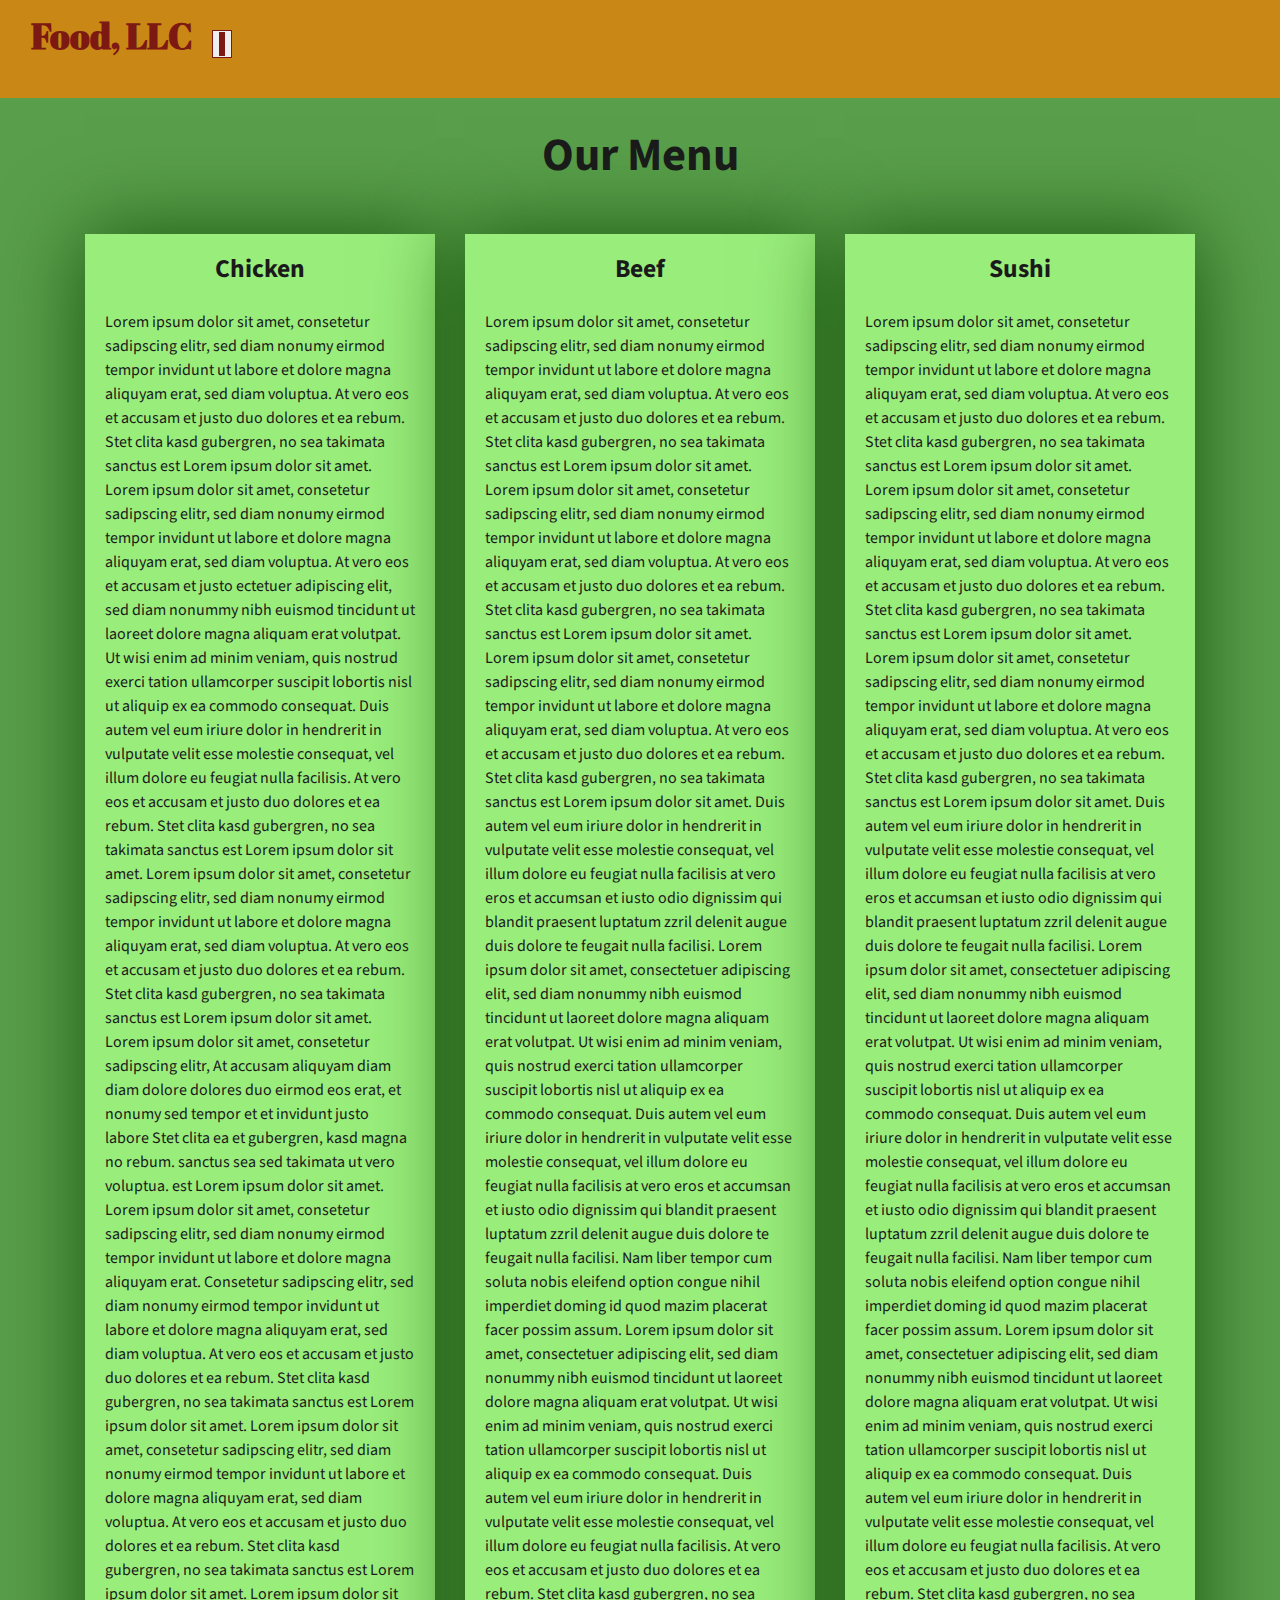
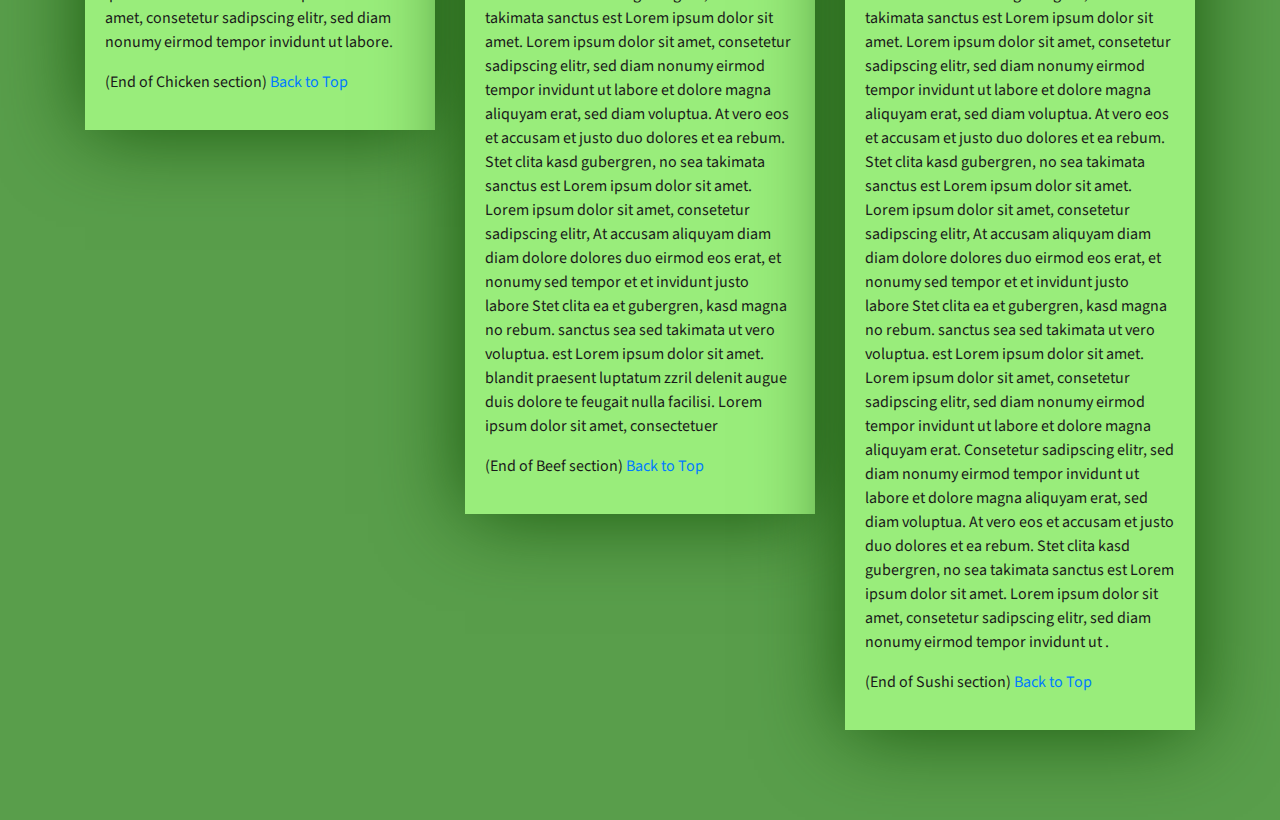
==== commit df955593: "change" ====
--- a/module_3/index.html
+++ b/module_3/index.html
@@ -28,7 +28,7 @@
                         <a href="index.html"><h1>Food, LLC</h1></a>
                     </div>
 
-                    <button type="button" class="navbar-toggle collapsed visible-xs" data-toggle="collapse" data-target="#collapsable-nav" aria-expanded="false">
+                    <button type="button" class="navbar-toggle collapsed " data-toggle="collapse" data-target="#collapsable-nav" aria-expanded="false">
                         <span class="sr-only">Toggle navigation</span>
                         <span class="icon-bar"></span>
                         <span class="icon-bar"></span>
@@ -37,7 +37,7 @@
                 </div>
 
                 <div id="collapsable-nav" class="collapse navbar-collapse">
-                    <ul id="nav-list" class="nav navbar-nav navbar-right visible-xs text-center">
+                    <ul id="nav-list" class="nav navbar-nav navbar-right ">
                         <li>
                             <a href="#chicken-tile"><br class="hidden-xs"> Chicken</a>
                         </li>
@@ -63,13 +63,7 @@
                         <p>
                             Lorem ipsum dolor sit amet, consetetur sadipscing elitr, sed diam nonumy eirmod tempor invidunt ut labore et dolore magna aliquyam erat, sed diam voluptua. At vero eos et accusam et justo duo dolores et ea rebum. Stet clita kasd gubergren, no sea takimata
                             sanctus est Lorem ipsum dolor sit amet. Lorem ipsum dolor sit amet, consetetur sadipscing elitr, sed diam nonumy eirmod tempor invidunt ut labore et dolore magna aliquyam erat, sed diam voluptua. At vero eos et accusam et justo
-                            duo dolores et ea rebum. Stet clita kasd gubergren, no sea takimata sanctus est Lorem ipsum dolor sit amet. Lorem ipsum dolor sit amet, consetetur sadipscing elitr, sed diam nonumy eirmod tempor invidunt ut labore et dolore
-                            magna aliquyam erat, sed diam voluptua. At vero eos et accusam et justo duo dolores et ea rebum. Stet clita kasd gubergren, no sea takimata sanctus est Lorem ipsum dolor sit amet. Duis autem vel eum iriure dolor in hendrerit
-                            in vulputate velit esse molestie consequat, vel illum dolore eu feugiat nulla facilisis at vero eros et accumsan et iusto odio dignissim qui blandit praesent luptatum zzril delenit augue duis dolore te feugait nulla facilisi.
-                            Lorem ipsum dolor sit amet, consectetuer adipiscing elit, sed diam nonummy nibh euismod tincidunt ut laoreet dolore magna aliquam erat volutpat. Ut wisi enim ad minim veniam, quis nostrud exerci tation ullamcorper suscipit
-                            lobortis nisl ut aliquip ex ea commodo consequat. Duis autem vel eum iriure dolor in hendrerit in vulputate velit esse molestie consequat, vel illum dolore eu feugiat nulla facilisis at vero eros et accumsan et iusto odio dignissim
-                            qui blandit praesent luptatum zzril delenit augue duis dolore te feugait nulla facilisi. Nam liber tempor cum soluta nobis eleifend option congue nihil imperdiet doming id quod mazim placerat facer possim assum. Lorem ipsum
-                            dolor sit amet, consectetuer adipiscing elit, sed diam nonummy nibh euismod tincidunt ut laoreet dolore magna aliquam erat volutpat. Ut wisi enim ad minim veniam, quis nostrud exerci tation ullamcorper suscipit lobortis nisl
+                            ectetuer adipiscing elit, sed diam nonummy nibh euismod tincidunt ut laoreet dolore magna aliquam erat volutpat. Ut wisi enim ad minim veniam, quis nostrud exerci tation ullamcorper suscipit lobortis nisl
                             ut aliquip ex ea commodo consequat. Duis autem vel eum iriure dolor in hendrerit in vulputate velit esse molestie consequat, vel illum dolore eu feugiat nulla facilisis. At vero eos et accusam et justo duo dolores et ea rebum.
                             Stet clita kasd gubergren, no sea takimata sanctus est Lorem ipsum dolor sit amet. Lorem ipsum dolor sit amet, consetetur sadipscing elitr, sed diam nonumy eirmod tempor invidunt ut labore et dolore magna aliquyam erat, sed
                             diam voluptua. At vero eos et accusam et justo duo dolores et ea rebum. Stet clita kasd gubergren, no sea takimata sanctus est Lorem ipsum dolor sit amet. Lorem ipsum dolor sit amet, consetetur sadipscing elitr, At accusam
@@ -77,22 +71,7 @@
                             Lorem ipsum dolor sit amet, consetetur sadipscing elitr, sed diam nonumy eirmod tempor invidunt ut labore et dolore magna aliquyam erat. Consetetur sadipscing elitr, sed diam nonumy eirmod tempor invidunt ut labore et dolore
                             magna aliquyam erat, sed diam voluptua. At vero eos et accusam et justo duo dolores et ea rebum. Stet clita kasd gubergren, no sea takimata sanctus est Lorem ipsum dolor sit amet. Lorem ipsum dolor sit amet, consetetur sadipscing
                             elitr, sed diam nonumy eirmod tempor invidunt ut labore et dolore magna aliquyam erat, sed diam voluptua. At vero eos et accusam et justo duo dolores et ea rebum. Stet clita kasd gubergren, no sea takimata sanctus est Lorem
-                            ipsum dolor sit amet. Lorem ipsum dolor sit amet, consetetur sadipscing elitr, sed diam nonumy eirmod tempor invidunt ut labore et dolore magna aliquyam erat, sed diam voluptua. At vero eos et accusam et justo duo dolores et
-                            ea rebum. Stet clita kasd gubergren, no sea takimata sanctus. Lorem ipsum dolor sit amet, consetetur sadipscing elitr, sed diam nonumy eirmod tempor invidunt ut labore et dolore magna aliquyam erat, sed diam voluptua. At vero
-                            eos et accusam et justo duo dolores et ea rebum. Stet clita kasd gubergren, no sea takimata sanctus est Lorem ipsum dolor sit amet. Lorem ipsum dolor sit amet, consetetur sadipscing elitr, sed diam nonumy eirmod tempor invidunt
-                            ut labore et dolore magna aliquyam erat, sed diam voluptua. At vero eos et accusam et justo duo dolores et ea rebum. Stet clita kasd gubergren, no sea takimata sanctus est Lorem ipsum dolor sit amet. Lorem ipsum dolor sit amet,
-                            consetetur sadipscing elitr, sed diam nonumy eirmod tempor invidunt ut labore et dolore magna aliquyam erat, sed diam voluptua. At vero eos et accusam et justo duo dolores et ea rebum. Stet clita kasd gubergren, no sea takimata
-                            sanctus est Lorem ipsum dolor sit amet. Duis autem vel eum iriure dolor in hendrerit in vulputate velit esse molestie consequat, vel illum dolore eu feugiat nulla facilisis at vero eros et accumsan et iusto odio dignissim qui
-                            blandit praesent luptatum zzril delenit augue duis dolore te feugait nulla facilisi. Lorem ipsum dolor sit amet, consectetuer adipiscing elit, sed diam nonummy nibh euismod tincidunt ut laoreet dolore magna aliquam erat volutpat.
-                            Ut wisi enim ad minim veniam, quis nostrud exerci tation ullamcorper suscipit lobortis nisl ut aliquip ex ea commodo consequat. Duis autem vel eum iriure dolor in hendrerit in vulputate velit esse molestie consequat, vel illum
-                            dolore eu feugiat nulla facilisis at vero eros et accumsan et iusto odio dignissim qui blandit praesent luptatum zzril delenit augue duis dolore te feugait nulla facilisi. Nam liber tempor cum soluta nobis eleifend option congue
-                            nihil imperdiet doming id quod mazim placerat facer possim assum. Lorem ipsum dolor sit amet, consectetuer adipiscing elit, sed diam nonummy nibh euismod tincidunt ut laoreet dolore magna aliquam erat volutpat. Ut wisi enim
-                            ad minim veniam, quis nostrud exerci tation ullamcorper suscipit lobortis nisl ut aliquip ex ea commodo consequat. Duis autem vel eum iriure dolor in hendrerit in vulputate velit esse molestie consequat, vel illum dolore eu
-                            feugiat nulla facilisis. At vero eos et accusam et justo duo dolores et ea rebum. Stet clita kasd gubergren, no sea takimata sanctus est Lorem ipsum dolor sit amet. Lorem ipsum dolor sit amet, consetetur sadipscing elitr, sed
-                            diam nonumy eirmod tempor invidunt ut labore et dolore magna aliquyam erat, sed diam voluptua. At vero eos et accusam et justo duo dolores et ea rebum. Stet clita kasd gubergren, no sea takimata sanctus est Lorem ipsum dolor
-                            sit amet. Lorem ipsum dolor sit amet, consetetur sadipscing elitr, At accusam aliquyam diam diam dolore dolores duo eirmod eos erat, et nonumy sed tempor et et invidunt justo labore Stet clita ea et gubergren, kasd magna no
-                            rebum. sanctus sea sed takimata ut vero voluptua. est Lorem ipsum dolor sit amet. Lorem ipsum dolor sit amet, consetetur sadipscing elitr, sed diam nonumy eirmod tempor invidunt ut labore et dolore magna aliquyam erat. Consetetur
-                            sadipscing elitr, sed diam nonumy eirmod tempor invidunt ut labore et dolore magna aliquyam erat, sed diam voluptua. At vero eos et accusam et
+                            ipsum dolor sit amet. Lorem ipsum dolor sit amet, consetetur sadipscing elitr, sed diam nonumy eirmod tempor invidunt ut labore.
                         </p>
                         <p>
                             (End of Chicken section) <a href="#top-heading">Back to Top</a>
@@ -118,30 +97,7 @@
                             Stet clita kasd gubergren, no sea takimata sanctus est Lorem ipsum dolor sit amet. Lorem ipsum dolor sit amet, consetetur sadipscing elitr, sed diam nonumy eirmod tempor invidunt ut labore et dolore magna aliquyam erat, sed
                             diam voluptua. At vero eos et accusam et justo duo dolores et ea rebum. Stet clita kasd gubergren, no sea takimata sanctus est Lorem ipsum dolor sit amet. Lorem ipsum dolor sit amet, consetetur sadipscing elitr, At accusam
                             aliquyam diam diam dolore dolores duo eirmod eos erat, et nonumy sed tempor et et invidunt justo labore Stet clita ea et gubergren, kasd magna no rebum. sanctus sea sed takimata ut vero voluptua. est Lorem ipsum dolor sit amet.
-                            Lorem ipsum dolor sit amet, consetetur sadipscing elitr, sed diam nonumy eirmod tempor invidunt ut labore et dolore magna aliquyam erat. Consetetur sadipscing elitr, sed diam nonumy eirmod tempor invidunt ut labore et dolore
-                            magna aliquyam erat, sed diam voluptua. At vero eos et accusam et justo duo dolores et ea rebum. Stet clita kasd gubergren, no sea takimata sanctus est Lorem ipsum dolor sit amet. Lorem ipsum dolor sit amet, consetetur sadipscing
-                            elitr, sed diam nonumy eirmod tempor invidunt ut labore et dolore magna aliquyam erat, sed diam voluptua. At vero eos et accusam et justo duo dolores et ea rebum. Stet clita kasd gubergren, no sea takimata sanctus est Lorem
-                            ipsum dolor sit amet. Lorem ipsum dolor sit amet, consetetur sadipscing elitr, sed diam nonumy eirmod tempor invidunt ut labore et dolore magna aliquyam erat, sed diam voluptua. At vero eos et accusam et justo duo dolores et
-                            ea rebum. Stet clita kasd gubergren, no sea takimata sanctus. Lorem ipsum dolor sit amet, consetetur sadipscing elitr, sed diam nonumy eirmod tempor invidunt ut labore et dolore magna aliquyam erat, sed diam voluptua. At vero
-                            eos et accusam et justo duo dolores et ea rebum. Stet clita kasd gubergren, no sea takimata sanctus est Lorem ipsum dolor sit amet. Lorem ipsum dolor sit amet, consetetur sadipscing elitr, sed diam nonumy eirmod tempor invidunt
-                            ut labore et dolore magna aliquyam erat, sed diam voluptua. At vero eos et accusam et justo duo dolores et ea rebum. Stet clita kasd gubergren, no sea takimata sanctus est Lorem ipsum dolor sit amet. Lorem ipsum dolor sit amet,
-                            consetetur sadipscing elitr, sed diam nonumy eirmod tempor invidunt ut labore et dolore magna aliquyam erat, sed diam voluptua. At vero eos et accusam et justo duo dolores et ea rebum. Stet clita kasd gubergren, no sea takimata
-                            sanctus est Lorem ipsum dolor sit amet. Duis autem vel eum iriure dolor in hendrerit in vulputate velit esse molestie consequat, vel illum dolore eu feugiat nulla facilisis at vero eros et accumsan et iusto odio dignissim qui
-                            blandit praesent luptatum zzril delenit augue duis dolore te feugait nulla facilisi. Lorem ipsum dolor sit amet, consectetuer adipiscing elit, sed diam nonummy nibh euismod tincidunt ut laoreet dolore magna aliquam erat volutpat.
-                            Ut wisi enim ad minim veniam, quis nostrud exerci tation ullamcorper suscipit lobortis nisl ut aliquip ex ea commodo consequat. Duis autem vel eum iriure dolor in hendrerit in vulputate velit esse molestie consequat, vel illum
-                            dolore eu feugiat nulla facilisis at vero eros et accumsan et iusto odio dignissim qui blandit praesent luptatum zzril delenit augue duis dolore te feugait nulla facilisi. Nam liber tempor cum soluta nobis eleifend option congue
-                            nihil imperdiet doming id quod mazim placerat facer possim assum. Lorem ipsum dolor sit amet, consectetuer adipiscing elit, sed diam nonummy nibh euismod tincidunt ut laoreet dolore magna aliquam erat volutpat. Ut wisi enim
-                            ad minim veniam, quis nostrud exerci tation ullamcorper suscipit lobortis nisl ut aliquip ex ea commodo consequat. Duis autem vel eum iriure dolor in hendrerit in vulputate velit esse molestie consequat, vel illum dolore eu
-                            feugiat nulla facilisis. At vero eos et accusam et justo duo dolores et ea rebum. Stet clita kasd gubergren, no sea takimata sanctus est Lorem ipsum dolor sit amet. Lorem ipsum dolor sit amet, consetetur sadipscing elitr, sed
-                            diam nonumy eirmod tempor invidunt ut labore et dolore magna aliquyam erat, sed diam voluptua. At vero eos et accusam et justo duo dolores et ea rebum. Stet clita kasd gubergren, no sea takimata sanctus est Lorem ipsum dolor
-                            sit amet. Lorem ipsum dolor sit amet, consetetur sadipscing elitr, At accusam aliquyam diam diam dolore dolores duo eirmod eos erat, et nonumy sed tempor et et invidunt justo labore Stet clita ea et gubergren, kasd magna no
-                            rebum. sanctus sea sed takimata ut vero voluptua. est Lorem ipsum dolor sit amet. Lorem ipsum dolor sit amet, consetetur sadipscing elitr, sed diam nonumy eirmod tempor invidunt ut labore et dolore magna aliquyam erat. Consetetur
-                            sadipscing elitr, sed diam nonumy eirmod tempor invidunt ut labore et dolore magna aliquyam erat, sed diam voluptua. At vero eos et accusam et justo duo dolores et ea rebum. Stet clita kasd gubergren, no sea takimata sanctus
-                            est Lorem ipsum dolor sit amet. Lorem ipsum dolor sit amet, consetetur sadipscing elitr, sed diam nonumy eirmod tempor invidunt ut labore et dolore magna aliquyam erat, sed diam voluptua. At vero eos et accusam et justo duo
-                            dolores et ea rebum. Stet clita kasd gubergren, no sea takimata sanctus est Lorem ipsum dolor sit amet. Lorem ipsum dolor sit amet, consetetur sadipscing elitr, sed diam nonumy eirmod tempor invidunt ut labore et dolore magna
-                            aliquyam erat, sed diam voluptua. At vero eos et accusam et justo duo dolores et ea rebum. Stet clita kasd gubergren, no sea takimata sanctus. Lorem ipsum dolor sit amet, consetetur sadipscing elitr, sed diam nonumy eirmod
-                            tempor invidunt ut labore et dolore magna aliquyam erat, sed diam voluptua. At vero eos et accusam et justo duo dolores et ea rebum. Stet clita kasd gubergren, no sea takimata sanctus est Lorem ipsum dolor sit amet. Lorem ipsum
-                            dolor sit amet, consetetur sadipscing elitr, sed diam nonumy eirmod tempor invidunt ut labore et dolore magna aliquyam erat, sed diam voluptua. At vero eos et accusam et justo duo dolores et
+                         blandit praesent luptatum zzril delenit augue duis dolore te feugait nulla facilisi. Lorem ipsum dolor sit amet, consectetuer 
                         </p>
                         <p>
                             (End of Beef section) <a href="#top-heading">Back to Top</a>
@@ -170,15 +126,7 @@
                             aliquyam diam diam dolore dolores duo eirmod eos erat, et nonumy sed tempor et et invidunt justo labore Stet clita ea et gubergren, kasd magna no rebum. sanctus sea sed takimata ut vero voluptua. est Lorem ipsum dolor sit amet.
                             Lorem ipsum dolor sit amet, consetetur sadipscing elitr, sed diam nonumy eirmod tempor invidunt ut labore et dolore magna aliquyam erat. Consetetur sadipscing elitr, sed diam nonumy eirmod tempor invidunt ut labore et dolore
                             magna aliquyam erat, sed diam voluptua. At vero eos et accusam et justo duo dolores et ea rebum. Stet clita kasd gubergren, no sea takimata sanctus est Lorem ipsum dolor sit amet. Lorem ipsum dolor sit amet, consetetur sadipscing
-                            elitr, sed diam nonumy eirmod tempor invidunt ut labore et dolore magna aliquyam erat, sed diam voluptua. At vero eos et accusam et justo duo dolores et ea rebum. Stet clita kasd gubergren, no sea takimata sanctus est Lorem
-                            ipsum dolor sit amet. Lorem ipsum dolor sit amet, consetetur sadipscing elitr, sed diam nonumy eirmod tempor invidunt ut labore et dolore magna aliquyam erat, sed diam voluptua. At vero eos et accusam et justo duo dolores et
-                            ea rebum. Stet clita kasd gubergren, no sea takimata sanctus. Lorem ipsum dolor sit amet, consetetur sadipscing elitr, sed diam nonumy eirmod tempor invidunt ut labore et dolore magna aliquyam erat, sed diam voluptua. At vero
-                            eos et accusam et justo duo dolores et ea rebum. Stet clita kasd gubergren, no sea takimata sanctus est Lorem ipsum dolor sit amet. Lorem ipsum dolor sit amet, consetetur sadipscing elitr, sed diam nonumy eirmod tempor invidunt
-                            ut labore et dolore magna aliquyam erat, sed diam voluptua. At vero eos et accusam et justo duo dolores et ea rebum. Stet clita kasd gubergren, no sea takimata sanctus est Lorem ipsum dolor sit amet. Lorem ipsum dolor sit amet,
-                            consetetur sadipscing elitr, sed diam nonumy eirmod tempor invidunt ut labore et dolore magna aliquyam erat, sed diam voluptua. At vero eos et accusam et justo duo dolores et ea rebum. Stet clita kasd gubergren, no sea takimata
-                            sanctus est Lorem ipsum dolor sit amet. Duis autem vel eum iriure dolor in hendrerit in vulputate velit esse molestie consequat, vel illum dolore eu feugiat nulla facilisis at vero eros et accumsan et iusto odio dignissim qui
-                            blandit praesent luptatum zzril delenit augue duis dolore te feugait nulla facilisi. Lorem ipsum dolor sit amet, consectetuer adipiscing elit, sed diam nonummy nibh euismod tincidunt ut laoreet dolore magna aliquam erat volutpat.
-                            Ut wisi enim ad minim veniam, quis nostrud exerci tation ullamcorper suscipit lobortis nisl
+                            elitr, sed diam nonumy eirmod tempor invidunt ut .
                         </p>
                         <p>
                             (End of Sushi section) <a href="#top-heading">Back to Top</a>
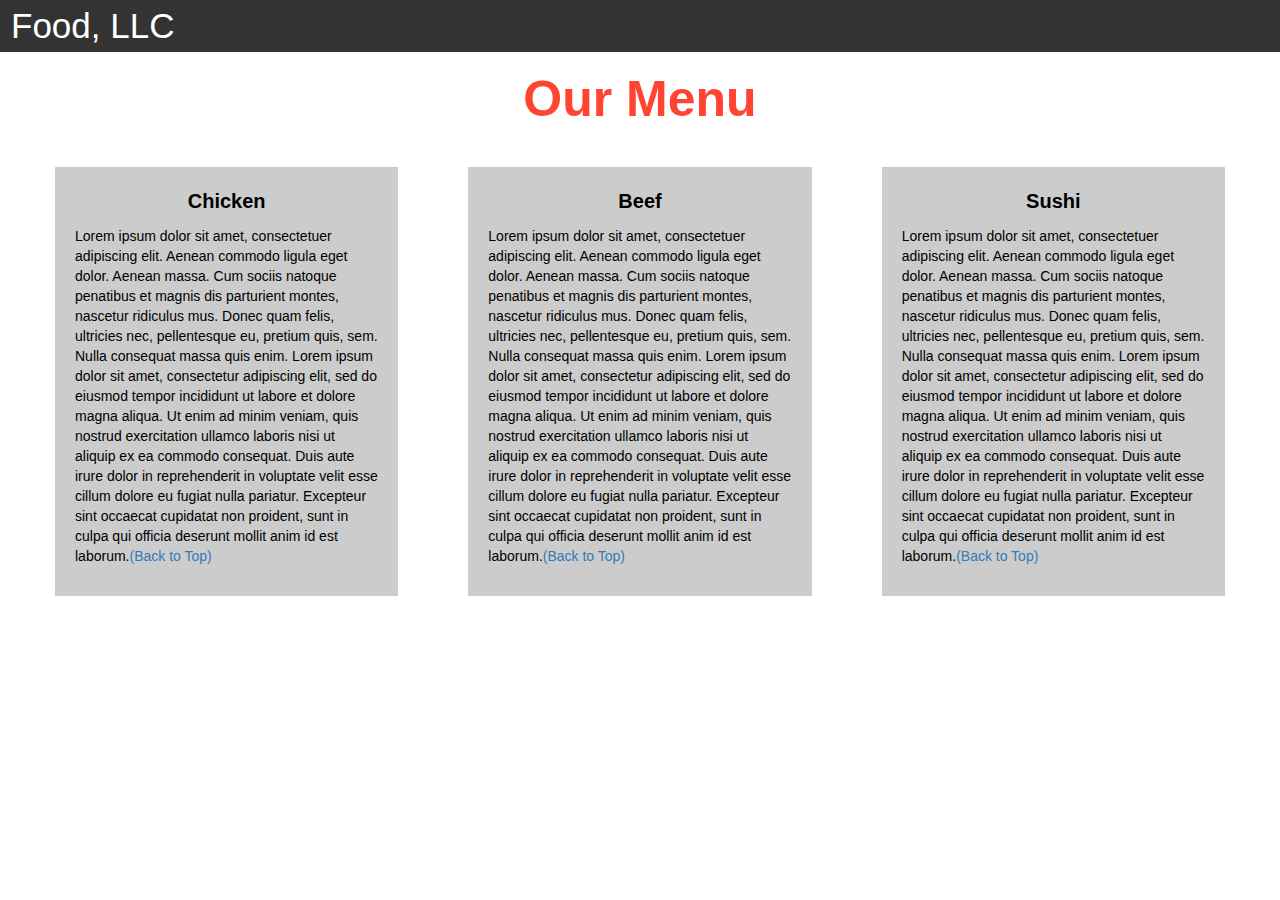
==== commit 86f9395a: "modified" ====
--- a/module_3/index.html
+++ b/module_3/index.html
@@ -1,150 +1,77 @@
 <!DOCTYPE html>
-<html lang="zxx">
+<html>
+<head>
 
-<head>
-    <meta charset="utf-8">
-    <meta http-equiv="X-UA-Compatible" content="IE=edge">
-    <meta name="viewport" content="width=device-width, initial-scale=1">
-    <title>Assignment Solution for Module 3</title>
-    <link rel="stylesheet" href="css/bootstrap.min.css">
-    <link rel="stylesheet" href="css/style.css">
-    <link href="https://fonts.googleapis.com/css?family=Source+Sans+Pro" rel="stylesheet">
-    <link href="https://fonts.googleapis.com/css?family=Abril+Fatface" rel="stylesheet">
+<title>Module 3</title>
 
-    <!-- HTML5 shim and Respond.js for IE8 support of HTML5 elements and media queries -->
-    <!-- WARNING: Respond.js doesn't work if you view the page via file:// -->
-    <!--[if lt IE 9]>
-      <script src="https://oss.maxcdn.com/html5shiv/3.7.2/html5shiv.min.js"></script>
-      <script src="https://oss.maxcdn.com/respond/1.4.2/respond.min.js"></script>
-    <![endif]-->
+  <meta name="viewport" content="width=device-width, initial-scale=1">
+  <link rel="stylesheet" href="https://maxcdn.bootstrapcdn.com/bootstrap/3.3.7/css/bootstrap.min.css">
+  <script src="https://ajax.googleapis.com/ajax/libs/jquery/3.3.1/jquery.min.js"></script>
+  <script src="https://maxcdn.bootstrapcdn.com/bootstrap/3.3.7/js/bootstrap.min.js"></script>
+
 </head>
 
-<body>
-    <header>
-        <nav id="header-nav" class="navbar navbar-default">
-            <div class="container-fluid">
-                <div class="navbar-header">
-                    <div class="navbar-brand">
-                        <a href="index.html"><h1>Food, LLC</h1></a>
-                    </div>
-
-                    <button type="button" class="navbar-toggle collapsed " data-toggle="collapse" data-target="#collapsable-nav" aria-expanded="false">
-                        <span class="sr-only">Toggle navigation</span>
-                        <span class="icon-bar"></span>
-                        <span class="icon-bar"></span>
-                        <span class="icon-bar"></span>
-                    </button>
-                </div>
-
-                <div id="collapsable-nav" class="collapse navbar-collapse">
-                    <ul id="nav-list" class="nav navbar-nav navbar-right ">
-                        <li>
-                            <a href="#chicken-tile"><br class="hidden-xs"> Chicken</a>
-                        </li>
-                        <li>
-                            <a href="#beef-tile"><br class="hidden-xs"> Beef</a>
-                        </li>
-                        <li>
-                            <a href="#sushi-tile"><br class="hidden-xs"> Sushi</a>
-                        </li>
-                    </ul>
-                </div>
-            </div>
-        </nav>
-    </header>
-
-    <div id="main-content" class="container">
-        <h2 id="top-heading" class="text-center">Our Menu</h2>
-        <div id="home-tiles" class="row">
-            <div class="col-md-4 col-sm-6 col-xs-12">
-                <div id="chicken-tile">
-                    <section>
-                        <h3 class="text-center">Chicken</h3>
-                        <p>
-                            Lorem ipsum dolor sit amet, consetetur sadipscing elitr, sed diam nonumy eirmod tempor invidunt ut labore et dolore magna aliquyam erat, sed diam voluptua. At vero eos et accusam et justo duo dolores et ea rebum. Stet clita kasd gubergren, no sea takimata
-                            sanctus est Lorem ipsum dolor sit amet. Lorem ipsum dolor sit amet, consetetur sadipscing elitr, sed diam nonumy eirmod tempor invidunt ut labore et dolore magna aliquyam erat, sed diam voluptua. At vero eos et accusam et justo
-                            ectetuer adipiscing elit, sed diam nonummy nibh euismod tincidunt ut laoreet dolore magna aliquam erat volutpat. Ut wisi enim ad minim veniam, quis nostrud exerci tation ullamcorper suscipit lobortis nisl
-                            ut aliquip ex ea commodo consequat. Duis autem vel eum iriure dolor in hendrerit in vulputate velit esse molestie consequat, vel illum dolore eu feugiat nulla facilisis. At vero eos et accusam et justo duo dolores et ea rebum.
-                            Stet clita kasd gubergren, no sea takimata sanctus est Lorem ipsum dolor sit amet. Lorem ipsum dolor sit amet, consetetur sadipscing elitr, sed diam nonumy eirmod tempor invidunt ut labore et dolore magna aliquyam erat, sed
-                            diam voluptua. At vero eos et accusam et justo duo dolores et ea rebum. Stet clita kasd gubergren, no sea takimata sanctus est Lorem ipsum dolor sit amet. Lorem ipsum dolor sit amet, consetetur sadipscing elitr, At accusam
-                            aliquyam diam diam dolore dolores duo eirmod eos erat, et nonumy sed tempor et et invidunt justo labore Stet clita ea et gubergren, kasd magna no rebum. sanctus sea sed takimata ut vero voluptua. est Lorem ipsum dolor sit amet.
-                            Lorem ipsum dolor sit amet, consetetur sadipscing elitr, sed diam nonumy eirmod tempor invidunt ut labore et dolore magna aliquyam erat. Consetetur sadipscing elitr, sed diam nonumy eirmod tempor invidunt ut labore et dolore
-                            magna aliquyam erat, sed diam voluptua. At vero eos et accusam et justo duo dolores et ea rebum. Stet clita kasd gubergren, no sea takimata sanctus est Lorem ipsum dolor sit amet. Lorem ipsum dolor sit amet, consetetur sadipscing
-                            elitr, sed diam nonumy eirmod tempor invidunt ut labore et dolore magna aliquyam erat, sed diam voluptua. At vero eos et accusam et justo duo dolores et ea rebum. Stet clita kasd gubergren, no sea takimata sanctus est Lorem
-                            ipsum dolor sit amet. Lorem ipsum dolor sit amet, consetetur sadipscing elitr, sed diam nonumy eirmod tempor invidunt ut labore.
-                        </p>
-                        <p>
-                            (End of Chicken section) <a href="#top-heading">Back to Top</a>
-                        </p>
-                    </section>
-                </div>
-            </div>
-            <div class="col-md-4 col-sm-6 col-xs-12">
-                <div id="beef-tile">
-                    <section>
-                        <h3 class="text-center">Beef</h3>
-                        <p>
-                            Lorem ipsum dolor sit amet, consetetur sadipscing elitr, sed diam nonumy eirmod tempor invidunt ut labore et dolore magna aliquyam erat, sed diam voluptua. At vero eos et accusam et justo duo dolores et ea rebum. Stet clita kasd gubergren, no sea takimata
-                            sanctus est Lorem ipsum dolor sit amet. Lorem ipsum dolor sit amet, consetetur sadipscing elitr, sed diam nonumy eirmod tempor invidunt ut labore et dolore magna aliquyam erat, sed diam voluptua. At vero eos et accusam et justo
-                            duo dolores et ea rebum. Stet clita kasd gubergren, no sea takimata sanctus est Lorem ipsum dolor sit amet. Lorem ipsum dolor sit amet, consetetur sadipscing elitr, sed diam nonumy eirmod tempor invidunt ut labore et dolore
-                            magna aliquyam erat, sed diam voluptua. At vero eos et accusam et justo duo dolores et ea rebum. Stet clita kasd gubergren, no sea takimata sanctus est Lorem ipsum dolor sit amet. Duis autem vel eum iriure dolor in hendrerit
-                            in vulputate velit esse molestie consequat, vel illum dolore eu feugiat nulla facilisis at vero eros et accumsan et iusto odio dignissim qui blandit praesent luptatum zzril delenit augue duis dolore te feugait nulla facilisi.
-                            Lorem ipsum dolor sit amet, consectetuer adipiscing elit, sed diam nonummy nibh euismod tincidunt ut laoreet dolore magna aliquam erat volutpat. Ut wisi enim ad minim veniam, quis nostrud exerci tation ullamcorper suscipit
-                            lobortis nisl ut aliquip ex ea commodo consequat. Duis autem vel eum iriure dolor in hendrerit in vulputate velit esse molestie consequat, vel illum dolore eu feugiat nulla facilisis at vero eros et accumsan et iusto odio dignissim
-                            qui blandit praesent luptatum zzril delenit augue duis dolore te feugait nulla facilisi. Nam liber tempor cum soluta nobis eleifend option congue nihil imperdiet doming id quod mazim placerat facer possim assum. Lorem ipsum
-                            dolor sit amet, consectetuer adipiscing elit, sed diam nonummy nibh euismod tincidunt ut laoreet dolore magna aliquam erat volutpat. Ut wisi enim ad minim veniam, quis nostrud exerci tation ullamcorper suscipit lobortis nisl
-                            ut aliquip ex ea commodo consequat. Duis autem vel eum iriure dolor in hendrerit in vulputate velit esse molestie consequat, vel illum dolore eu feugiat nulla facilisis. At vero eos et accusam et justo duo dolores et ea rebum.
-                            Stet clita kasd gubergren, no sea takimata sanctus est Lorem ipsum dolor sit amet. Lorem ipsum dolor sit amet, consetetur sadipscing elitr, sed diam nonumy eirmod tempor invidunt ut labore et dolore magna aliquyam erat, sed
-                            diam voluptua. At vero eos et accusam et justo duo dolores et ea rebum. Stet clita kasd gubergren, no sea takimata sanctus est Lorem ipsum dolor sit amet. Lorem ipsum dolor sit amet, consetetur sadipscing elitr, At accusam
-                            aliquyam diam diam dolore dolores duo eirmod eos erat, et nonumy sed tempor et et invidunt justo labore Stet clita ea et gubergren, kasd magna no rebum. sanctus sea sed takimata ut vero voluptua. est Lorem ipsum dolor sit amet.
-                         blandit praesent luptatum zzril delenit augue duis dolore te feugait nulla facilisi. Lorem ipsum dolor sit amet, consectetuer 
-                        </p>
-                        <p>
-                            (End of Beef section) <a href="#top-heading">Back to Top</a>
-                        </p>
-                    </section>
-                </div>
-            </div>
-            <!-- <div class="clearfix visible-md-block"></div> -->
-            <div class="col-md-4 col-sm-12 col-xs-12">
-                <div id="sushi-tile">
-                    <section>
-                        <h3 class="text-center">Sushi</h3>
-                        <p>
-                            Lorem ipsum dolor sit amet, consetetur sadipscing elitr, sed diam nonumy eirmod tempor invidunt ut labore et dolore magna aliquyam erat, sed diam voluptua. At vero eos et accusam et justo duo dolores et ea rebum. Stet clita kasd gubergren, no sea takimata
-                            sanctus est Lorem ipsum dolor sit amet. Lorem ipsum dolor sit amet, consetetur sadipscing elitr, sed diam nonumy eirmod tempor invidunt ut labore et dolore magna aliquyam erat, sed diam voluptua. At vero eos et accusam et justo
-                            duo dolores et ea rebum. Stet clita kasd gubergren, no sea takimata sanctus est Lorem ipsum dolor sit amet. Lorem ipsum dolor sit amet, consetetur sadipscing elitr, sed diam nonumy eirmod tempor invidunt ut labore et dolore
-                            magna aliquyam erat, sed diam voluptua. At vero eos et accusam et justo duo dolores et ea rebum. Stet clita kasd gubergren, no sea takimata sanctus est Lorem ipsum dolor sit amet. Duis autem vel eum iriure dolor in hendrerit
-                            in vulputate velit esse molestie consequat, vel illum dolore eu feugiat nulla facilisis at vero eros et accumsan et iusto odio dignissim qui blandit praesent luptatum zzril delenit augue duis dolore te feugait nulla facilisi.
-                            Lorem ipsum dolor sit amet, consectetuer adipiscing elit, sed diam nonummy nibh euismod tincidunt ut laoreet dolore magna aliquam erat volutpat. Ut wisi enim ad minim veniam, quis nostrud exerci tation ullamcorper suscipit
-                            lobortis nisl ut aliquip ex ea commodo consequat. Duis autem vel eum iriure dolor in hendrerit in vulputate velit esse molestie consequat, vel illum dolore eu feugiat nulla facilisis at vero eros et accumsan et iusto odio dignissim
-                            qui blandit praesent luptatum zzril delenit augue duis dolore te feugait nulla facilisi. Nam liber tempor cum soluta nobis eleifend option congue nihil imperdiet doming id quod mazim placerat facer possim assum. Lorem ipsum
-                            dolor sit amet, consectetuer adipiscing elit, sed diam nonummy nibh euismod tincidunt ut laoreet dolore magna aliquam erat volutpat. Ut wisi enim ad minim veniam, quis nostrud exerci tation ullamcorper suscipit lobortis nisl
-                            ut aliquip ex ea commodo consequat. Duis autem vel eum iriure dolor in hendrerit in vulputate velit esse molestie consequat, vel illum dolore eu feugiat nulla facilisis. At vero eos et accusam et justo duo dolores et ea rebum.
-                            Stet clita kasd gubergren, no sea takimata sanctus est Lorem ipsum dolor sit amet. Lorem ipsum dolor sit amet, consetetur sadipscing elitr, sed diam nonumy eirmod tempor invidunt ut labore et dolore magna aliquyam erat, sed
-                            diam voluptua. At vero eos et accusam et justo duo dolores et ea rebum. Stet clita kasd gubergren, no sea takimata sanctus est Lorem ipsum dolor sit amet. Lorem ipsum dolor sit amet, consetetur sadipscing elitr, At accusam
-                            aliquyam diam diam dolore dolores duo eirmod eos erat, et nonumy sed tempor et et invidunt justo labore Stet clita ea et gubergren, kasd magna no rebum. sanctus sea sed takimata ut vero voluptua. est Lorem ipsum dolor sit amet.
-                            Lorem ipsum dolor sit amet, consetetur sadipscing elitr, sed diam nonumy eirmod tempor invidunt ut labore et dolore magna aliquyam erat. Consetetur sadipscing elitr, sed diam nonumy eirmod tempor invidunt ut labore et dolore
-                            magna aliquyam erat, sed diam voluptua. At vero eos et accusam et justo duo dolores et ea rebum. Stet clita kasd gubergren, no sea takimata sanctus est Lorem ipsum dolor sit amet. Lorem ipsum dolor sit amet, consetetur sadipscing
-                            elitr, sed diam nonumy eirmod tempor invidunt ut .
-                        </p>
-                        <p>
-                            (End of Sushi section) <a href="#top-heading">Back to Top</a>
-                        </p>
-                    </section>
-                </div>
-            </div>
-            <!-- <div class="clearfix visible-lg-block"></div> -->
-        </div>
-    </div>
-    <div class="clearfix visible-lg-block"></div>
+<meta name="viewport" content="width=device-width, initial-scale=1">
+<link rel="stylesheet" type="text/css" href="style.css">
 
 
-    <!-- jQuery (Bootstrap JS plugins depend on it) -->
-    <script src="js/jquery-3.1.1.min.js"></script>
-    <script src="js/bootstrap.min.js"></script>
-    <!-- <script src="js/script.js"></script> -->
+
+<body>
+
+
+<nav class="navbar" id="top">
+  <div class="container-fluid">
+
+    <div class="navbar-header">
+      <button type="button" class="navbar-toggle" data-toggle="collapse" data-target="#myNavbar">
+        <span class="icon-bar"></span>
+        <span class="icon-bar"></span>
+        <span class="icon-bar"></span> 
+      </button>
+      <a class="navbar-brand" href="#">Food, LLC</a>
+    </div>
+
+    <div class="collapse" id="myNavbar">
+      <ul class="nav navbar-nav visible-xs">
+        <li><a class="menu-item" href="#">Chicken</a></li>
+        <li><a class="menu-item" href="#">Beef</a></li> 
+        <li><a class="menu-item" href="#">Sushi</a></li> 
+      </ul>
+    </div>
+
+  </div>
+</nav>
+
+<h1 class="main-title">Our Menu</h1>
+
+
+
+<div class="row">
+
+  <div class="col-lg-4 col-md-6 col-sm-12">
+    <div class="content-box">
+      <p class="item-name">Chicken</p>
+      <p>Lorem ipsum dolor sit amet, consectetuer adipiscing elit. Aenean commodo ligula eget dolor. Aenean massa. Cum sociis natoque penatibus et magnis dis parturient montes, nascetur ridiculus mus. Donec quam felis, ultricies nec, pellentesque eu, pretium quis, sem. Nulla consequat massa quis enim. Lorem ipsum dolor sit amet, consectetur adipiscing elit, sed do eiusmod tempor incididunt ut labore et dolore magna aliqua. Ut enim ad minim veniam, quis nostrud exercitation ullamco laboris nisi ut aliquip ex ea commodo consequat. Duis aute irure dolor in reprehenderit in voluptate velit esse cillum dolore eu fugiat nulla pariatur. Excepteur sint occaecat cupidatat non proident, sunt in culpa qui officia deserunt mollit anim id est laborum.<a href="#top">(Back to Top)</a></p>
+    </div>
+  </div>
+
+  <div class="col-lg-4 col-md-6 col-sm-12">
+    <div class="content-box">
+      <p class="item-name">Beef</p>
+      <p>Lorem ipsum dolor sit amet, consectetuer adipiscing elit. Aenean commodo ligula eget dolor. Aenean massa. Cum sociis natoque penatibus et magnis dis parturient montes, nascetur ridiculus mus. Donec quam felis, ultricies nec, pellentesque eu, pretium quis, sem. Nulla consequat massa quis enim. Lorem ipsum dolor sit amet, consectetur adipiscing elit, sed do eiusmod tempor incididunt ut labore et dolore magna aliqua. Ut enim ad minim veniam, quis nostrud exercitation ullamco laboris nisi ut aliquip ex ea commodo consequat. Duis aute irure dolor in reprehenderit in voluptate velit esse cillum dolore eu fugiat nulla pariatur. Excepteur sint occaecat cupidatat non proident, sunt in culpa qui officia deserunt mollit anim id est laborum.<a href="#top">(Back to Top)</a></p>
+    </div>
+  </div>
+
+
+  <div class="col-lg-4 col-md-12 col-sm-12">
+    <div class="content-box">
+      <p class="item-name">Sushi</p>
+      <p>Lorem ipsum dolor sit amet, consectetuer adipiscing elit. Aenean commodo ligula eget dolor. Aenean massa. Cum sociis natoque penatibus et magnis dis parturient montes, nascetur ridiculus mus. Donec quam felis, ultricies nec, pellentesque eu, pretium quis, sem. Nulla consequat massa quis enim. Lorem ipsum dolor sit amet, consectetur adipiscing elit, sed do eiusmod tempor incididunt ut labore et dolore magna aliqua. Ut enim ad minim veniam, quis nostrud exercitation ullamco laboris nisi ut aliquip ex ea commodo consequat. Duis aute irure dolor in reprehenderit in voluptate velit esse cillum dolore eu fugiat nulla pariatur. Excepteur sint occaecat cupidatat non proident, sunt in culpa qui officia deserunt mollit anim id est laborum.<a href="#top">(Back to Top)</a></p>
+    </div>
+  </div>
+
+</div>
+
 
 </body>
-
 </html>--- a/module_3/style.css
+++ b/module_3/style.css
@@ -0,0 +1,98 @@
+
+
+.container-fluid{
+	margin: 0;
+	padding: 0;
+}
+
+.navbar{
+	border-radius: 0px;
+	background-color: rgba(0,0,0,0.8);
+}
+
+.navbar-brand{
+  font-size: 35px;
+  color: white;
+  padding-left: 25px;
+}
+
+.navbar-brand:hover{
+	color: white;
+}
+
+.nav{
+	margin: 0;
+	padding: 0;
+}
+
+.navbar-nav{
+  font-size: 25px;
+  text-align: center;
+  margin: 0;
+  padding: 0;
+}
+
+.navbar-toggle{
+	border: 2px solid white;
+	margin-right: 25px;
+}
+
+.icon-bar{
+	background-color: white;
+}
+
+
+.main-title{
+  margin-bottom: 15px;
+  text-align: center;
+  color: #ff4532;
+  font-size: 50px;
+  font-family: "Comic Sans MS", cursive, sans-serif;
+  font-weight: bold;
+}
+
+li{
+	box-sizing: border-box;
+	width: 100%;
+}
+
+.menu-item{
+	padding: 0;
+	margin: 0;
+	width: 100%;
+	background-color: white;
+	border-bottom: 1px solid black;
+	color: black;
+	display: block;
+}
+
+.menu-item:hover{
+	background-color: rgba(0,0,0,0.9);
+	color: rgba(0,0,0,0.4);
+}
+
+
+
+.row{
+	margin: 20px;
+}
+
+.content-box{
+	margin: 20px;
+	width: auto;
+	height: auto;
+	color: black;
+	background-color: rgba(0,0,0,0.2);
+	font-family: "Comic Sans MS", cursive, sans-serif;
+	padding: 20px;
+}
+
+.item-name{
+	text-align: center;
+	font-size: 20px;
+	font-weight: bold;
+}
+
+#top{
+
+}
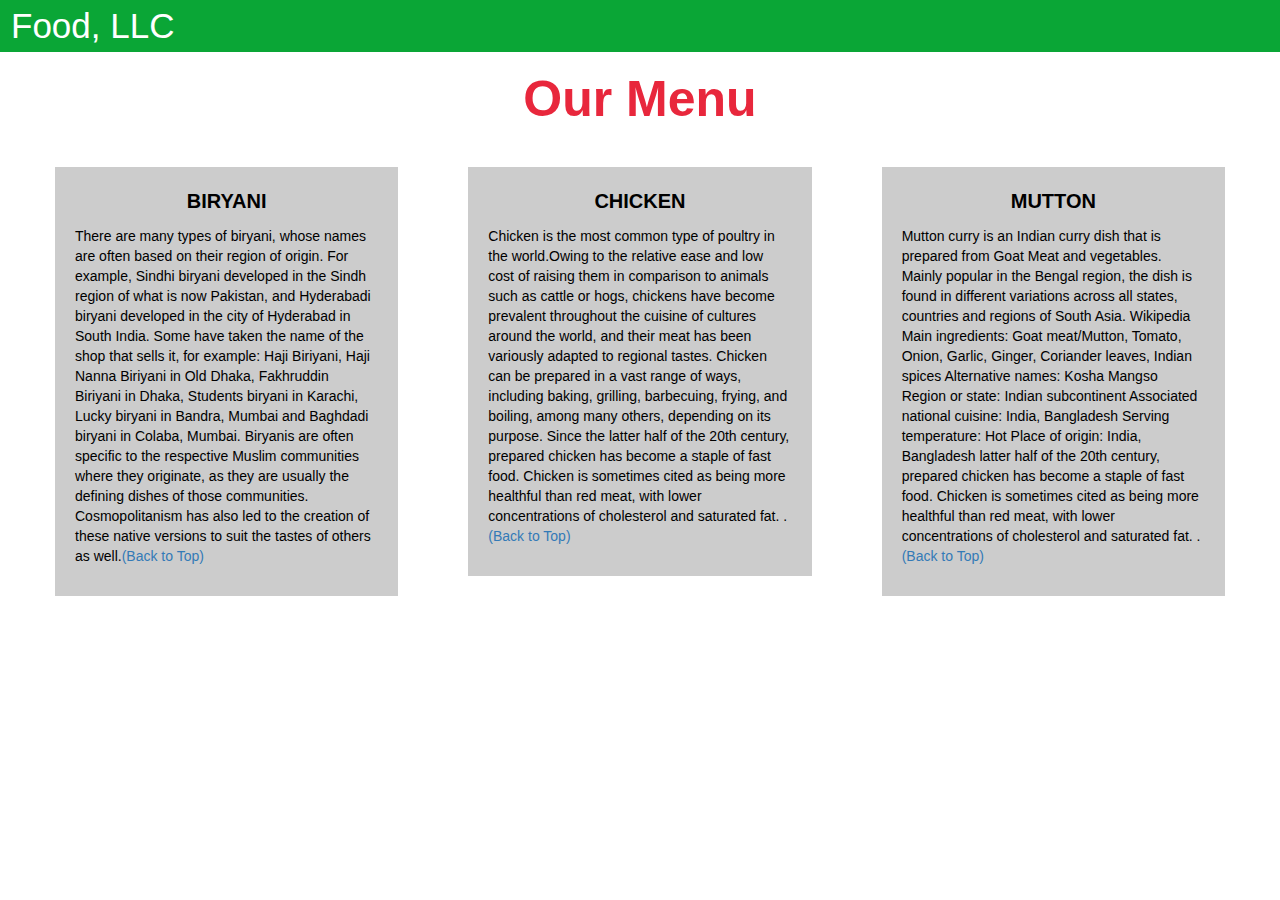
==== commit a78b1af2: "changes" ====
--- a/module_3/index.html
+++ b/module_3/index.html
@@ -2,7 +2,7 @@
 <html>
 <head>
 
-<title>Module 3</title>
+<title>RESTAURANT MENU</title>
 
   <meta name="viewport" content="width=device-width, initial-scale=1">
   <link rel="stylesheet" href="https://maxcdn.bootstrapcdn.com/bootstrap/3.3.7/css/bootstrap.min.css">
@@ -33,9 +33,9 @@
 
     <div class="collapse" id="myNavbar">
       <ul class="nav navbar-nav visible-xs">
-        <li><a class="menu-item" href="#">Chicken</a></li>
-        <li><a class="menu-item" href="#">Beef</a></li> 
-        <li><a class="menu-item" href="#">Sushi</a></li> 
+        <li><a class="menu-item" href="#">BIRYANI</a></li>
+        <li><a class="menu-item" href="#">CHICKEN</a></li> 
+        <li><a class="menu-item" href="#">MUTTON</a></li> 
       </ul>
     </div>
 
@@ -50,23 +50,36 @@
 
   <div class="col-lg-4 col-md-6 col-sm-12">
     <div class="content-box">
-      <p class="item-name">Chicken</p>
-      <p>Lorem ipsum dolor sit amet, consectetuer adipiscing elit. Aenean commodo ligula eget dolor. Aenean massa. Cum sociis natoque penatibus et magnis dis parturient montes, nascetur ridiculus mus. Donec quam felis, ultricies nec, pellentesque eu, pretium quis, sem. Nulla consequat massa quis enim. Lorem ipsum dolor sit amet, consectetur adipiscing elit, sed do eiusmod tempor incididunt ut labore et dolore magna aliqua. Ut enim ad minim veniam, quis nostrud exercitation ullamco laboris nisi ut aliquip ex ea commodo consequat. Duis aute irure dolor in reprehenderit in voluptate velit esse cillum dolore eu fugiat nulla pariatur. Excepteur sint occaecat cupidatat non proident, sunt in culpa qui officia deserunt mollit anim id est laborum.<a href="#top">(Back to Top)</a></p>
+      <p class="item-name">BIRYANI</p>
+      <p>There are many types of biryani, whose names are often based on their region of origin. For example, Sindhi biryani developed in the Sindh region of what is now Pakistan, and Hyderabadi biryani developed in the city of Hyderabad in South India. Some have taken the name of the shop that sells it, for example: Haji Biriyani, Haji Nanna Biriyani in Old Dhaka, Fakhruddin Biriyani in Dhaka, Students biryani in Karachi, Lucky biryani in Bandra, Mumbai and Baghdadi biryani in Colaba, Mumbai. Biryanis are often specific to the respective Muslim communities where they originate, as they are usually the defining dishes of those communities. Cosmopolitanism has also led to the creation of these native versions to suit the tastes of others as well.<a href="#top">(Back to Top)</a></p>
     </div>
   </div>
 
   <div class="col-lg-4 col-md-6 col-sm-12">
     <div class="content-box">
-      <p class="item-name">Beef</p>
-      <p>Lorem ipsum dolor sit amet, consectetuer adipiscing elit. Aenean commodo ligula eget dolor. Aenean massa. Cum sociis natoque penatibus et magnis dis parturient montes, nascetur ridiculus mus. Donec quam felis, ultricies nec, pellentesque eu, pretium quis, sem. Nulla consequat massa quis enim. Lorem ipsum dolor sit amet, consectetur adipiscing elit, sed do eiusmod tempor incididunt ut labore et dolore magna aliqua. Ut enim ad minim veniam, quis nostrud exercitation ullamco laboris nisi ut aliquip ex ea commodo consequat. Duis aute irure dolor in reprehenderit in voluptate velit esse cillum dolore eu fugiat nulla pariatur. Excepteur sint occaecat cupidatat non proident, sunt in culpa qui officia deserunt mollit anim id est laborum.<a href="#top">(Back to Top)</a></p>
+      <p class="item-name">CHICKEN</p>
+      <p>Chicken is the most common type of poultry in the world.Owing to the relative ease and low cost of raising them in comparison to animals such as cattle or hogs, chickens have become prevalent throughout the cuisine of cultures around the world, and their meat has been variously adapted to regional tastes.
+
+Chicken can be prepared in a vast range of ways, including baking, grilling, barbecuing, frying, and boiling, among many others, depending on its purpose. Since the latter half of the 20th century, prepared chicken has become a staple of fast food. Chicken is sometimes cited as being more healthful than red meat, with lower concentrations of cholesterol and saturated fat.
+
+.<a href="#top">(Back to Top)</a></p>
     </div>
   </div>
 
 
   <div class="col-lg-4 col-md-12 col-sm-12">
     <div class="content-box">
-      <p class="item-name">Sushi</p>
-      <p>Lorem ipsum dolor sit amet, consectetuer adipiscing elit. Aenean commodo ligula eget dolor. Aenean massa. Cum sociis natoque penatibus et magnis dis parturient montes, nascetur ridiculus mus. Donec quam felis, ultricies nec, pellentesque eu, pretium quis, sem. Nulla consequat massa quis enim. Lorem ipsum dolor sit amet, consectetur adipiscing elit, sed do eiusmod tempor incididunt ut labore et dolore magna aliqua. Ut enim ad minim veniam, quis nostrud exercitation ullamco laboris nisi ut aliquip ex ea commodo consequat. Duis aute irure dolor in reprehenderit in voluptate velit esse cillum dolore eu fugiat nulla pariatur. Excepteur sint occaecat cupidatat non proident, sunt in culpa qui officia deserunt mollit anim id est laborum.<a href="#top">(Back to Top)</a></p>
+      <p class="item-name">MUTTON</p>
+      <p>Mutton curry is an Indian curry dish that is prepared from Goat Meat and vegetables. Mainly popular in the Bengal region, the dish is found in different variations across all states, countries and regions of South Asia. Wikipedia
+Main ingredients: Goat meat/Mutton, Tomato, Onion, Garlic, Ginger, Coriander leaves, Indian spices
+Alternative names: Kosha Mangso
+Region or state: Indian subcontinent
+Associated national cuisine: India, Bangladesh
+Serving temperature: Hot
+Place of origin: India, Bangladesh
+latter half of the 20th century, prepared chicken has become a staple of fast food. Chicken is sometimes cited as being more healthful than red meat, with lower concentrations of cholesterol and saturated fat.
+
+.<a href="#top">(Back to Top)</a></p>
     </div>
   </div>
 
--- a/module_3/style.css
+++ b/module_3/style.css
@@ -7,7 +7,7 @@
 
 .navbar{
 	border-radius: 0px;
-	background-color: rgba(0,0,0,0.8);
+	background-color: #0AA636;
 }
 
 .navbar-brand{
@@ -17,7 +17,7 @@
 }
 
 .navbar-brand:hover{
-	color: white;
+	color: red;
 }
 
 .nav{
@@ -45,7 +45,7 @@
 .main-title{
   margin-bottom: 15px;
   text-align: center;
-  color: #ff4532;
+  color: #E8273C;
   font-size: 50px;
   font-family: "Comic Sans MS", cursive, sans-serif;
   font-weight: bold;
@@ -60,7 +60,7 @@
 	padding: 0;
 	margin: 0;
 	width: 100%;
-	background-color: white;
+	background-color: blue;
 	border-bottom: 1px solid black;
 	color: black;
 	display: block;
